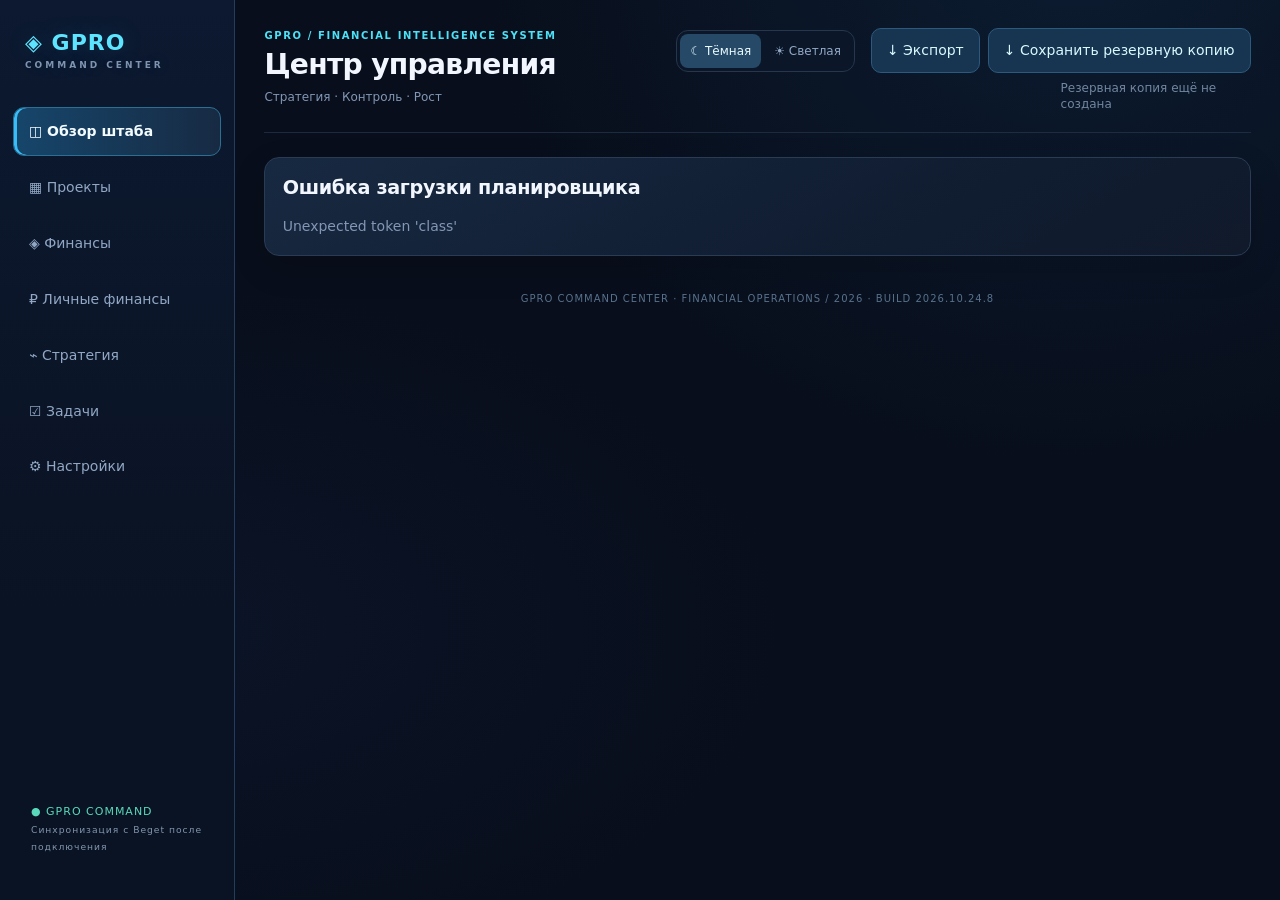
==== command.html @ 6105062f "Release GPRO visual system 2.0 and invalidate cached assets" ====
<!doctype html><html lang="ru"><head><meta charset="utf-8"><meta name="viewport" content="width=device-width,initial-scale=1"><meta name="theme-color" content="#080e1b"><script>try{document.documentElement.dataset.theme=localStorage.getItem("gpro-ui-theme")==="light"?"light":"dark"}catch{document.documentElement.dataset.theme="dark"}</script><title>GPRO · Command Center</title><link rel="stylesheet" href="command.css?v=20261024-8"></head><body><aside><div class="logo">◈ GPRO <small>COMMAND CENTER</small></div><nav><button data-view="overview" class="active">◫ Обзор штаба</button><button data-view="projects">▦ Проекты</button><button data-view="finance">◈ Финансы</button><button data-view="personalFinance">₽ Личные финансы</button><button data-view="strategy">⌁ Стратегия</button><button data-view="tasks">☑ Задачи</button><button data-view="settings">⚙ Настройки</button></nav><div class="sidefoot">● GPRO COMMAND<br><small>Синхронизация с Beget после подключения</small></div></aside><main><header><div><div class="eyebrow">GPRO / FINANCIAL INTELLIGENCE SYSTEM</div><h1 id="title">Центр управления</h1><p id="subtitle">Стратегия · Контроль · Рост</p></div><div class="header-actions"><div class="theme-switch" role="group" aria-label="Тема оформления"><button type="button" data-theme-choice="dark" aria-pressed="true">☾ Тёмная</button><button type="button" data-theme-choice="light" aria-pressed="false">☀ Светлая</button></div><span id="clock"></span><button id="export">↓ Экспорт</button></div></header><section id="app"></section><footer>GPRO COMMAND CENTER · FINANCIAL OPERATIONS / 2026 · BUILD 2026.10.24.8</footer></main><script src="backup.js?v=20261024-8" defer></script><script src="server-sync.js?v=20261024-8" defer></script><script type="module" src="bootstrap.js?v=20261024-8"></script></body></html>
---- command.css ----
:root{color-scheme:dark;--bg:#080e1b;--panel:#111b2d;--line:#26364d;--text:#e5efff;--muted:#8297b5;--cyan:#4ce1f6;--blue:#4e88ff}*{box-sizing:border-box}body{margin:0;background:radial-gradient(ellipse at 85% 5%,#152d4c 0,transparent 40%),var(--bg);font:14px system-ui,Segoe UI,Arial;color:var(--text);display:flex;min-height:100vh}aside{width:235px;position:sticky;top:0;height:100vh;flex-shrink:0;background:#0b1323;border-right:1px solid var(--line);padding:26px 13px;display:flex;flex-direction:column}.logo{font-weight:900;font-size:22px;letter-spacing:1px;color:var(--cyan);padding:5px 12px 36px}.logo small{display:block;font-size:9px;letter-spacing:3px;color:#7e94b0;margin-top:6px}nav{display:grid;gap:7px}nav button{border:1px solid transparent;background:none;text-align:left;color:#91a7c4;padding:14px 15px;border-radius:11px;cursor:pointer;font:inherit}nav button:hover,nav button.active{background:#172940;color:#dcf9ff;border-color:#28506c}.sidefoot{margin-top:auto;padding:18px;color:#59d8ba;font-size:11px;letter-spacing:1px}.sidefoot small{color:#8195af}main{min-width:0;flex:1;padding:34px clamp(18px,3vw,52px)}header{display:flex;justify-content:space-between;align-items:center;gap:20px;margin-bottom:30px}h1{font-size:clamp(28px,3.5vw,42px);letter-spacing:-1px;margin:6px 0}h2{font-size:20px;margin:30px 0 15px}h3{font-size:16px;margin:8px 0 15px}p,.muted{color:var(--muted);line-height:1.65}.eyebrow{font-size:10px;color:var(--cyan);letter-spacing:2.5px}.header-actions{display:flex;align-items:center;gap:12px;color:#8ba3bd}.grid{display:grid;grid-template-columns:repeat(4,minmax(0,1fr));gap:15px}.grid.three{grid-template-columns:repeat(3,minmax(0,1fr))}.two{display:grid;grid-template-columns:repeat(2,minmax(0,1fr));gap:16px}.card{background:linear-gradient(145deg,#152238,#0e1829);border:1px solid var(--line);border-radius:17px;padding:21px;min-width:0;box-shadow:0 15px 45px #0002}.metric strong{font-size:clamp(20px,2.5vw,32px);display:block;margin:15px 0 8px;letter-spacing:-1px}.metric small,.tiny{font-size:11px;color:var(--muted)}.accent{color:var(--cyan)}.warning{color:#ffbb79}.success{color:#65ddba}.pill{font-size:10px;color:#79dced;background:#1b3646;padding:6px 10px;border-radius:20px;display:inline-block}.project{cursor:pointer;transition:.2s}.project:hover{border-color:#4784b5;transform:translateY(-3px)}.project h3{margin-top:18px}.project p{font-size:12px}.bar{height:7px;background:#263950;border-radius:10px;overflow:hidden;margin:9px 0 18px}.bar i{height:100%;display:block;background:linear-gradient(90deg,#3a87ff,#53e3f6)}button{border:1px solid #2b5a7e;border-radius:10px;background:#173451;color:#d8faff;padding:11px 15px;font:inherit;cursor:pointer}button:hover{background:#245075}.primary{background:#2778c4;color:white}.row{display:flex;align-items:center;justify-content:space-between;gap:12px}.row.wrap{flex-wrap:wrap}.stack{display:grid;gap:12px}.field{display:block;color:#93a9c3;font-size:12px}input,textarea,select{display:block;background:#0c1627;color:#e7f4ff;border:1px solid #2b405c;border-radius:9px;padding:12px;width:100%;font:inherit;margin-top:7px}textarea{min-height:110px;resize:vertical}.formgrid{display:grid;grid-template-columns:repeat(2,minmax(0,1fr));gap:12px}.task{display:flex;gap:12px;padding:13px 0;border-bottom:1px solid #24364b;align-items:center}.task input{width:auto;margin:0;accent-color:#40cde7}.table{overflow:auto}table{border-collapse:collapse;width:100%;min-width:520px}td,th{text-align:left;padding:13px;border-bottom:1px solid #24364b;font-size:12px}th{color:#8198b6}.tabs{display:flex;gap:8px;flex-wrap:wrap;margin-bottom:17px}.tabs button.active{background:#205179;color:#fff}.road{display:flex;gap:16px;padding:15px 0;border-bottom:1px solid #24364b}.road b{color:var(--cyan);font-size:22px}.empty{padding:20px;color:#8fa3bf;border:1px dashed #38506b;border-radius:12px}footer{text-align:center;color:#58718c;font-size:10px;letter-spacing:1px;padding:55px 0 15px}@media(max-width:1000px){.grid,.grid.three{grid-template-columns:repeat(2,minmax(0,1fr))}.two{grid-template-columns:1fr}}@media(max-width:680px){body{display:block}aside{width:100%;height:auto;position:static;padding:12px}.logo{padding:6px 8px 12px;font-size:18px}nav{display:flex;overflow:auto}nav button{white-space:nowrap;padding:10px}.sidefoot{display:none}main{padding:20px 13px}header{align-items:start}.header-actions{flex-direction:column}#clock{font-size:11px}.formgrid{grid-template-columns:1fr}.card{padding:16px}}
/* Optional light palette: dark styles above are preserved unchanged. */
html[data-theme="light"]{color-scheme:light;--bg:#f1f5fc;--panel:#ffffff;--line:#d6e1ef;--text:#1a2c48;--muted:#647992;--cyan:#126fc4;--blue:#316fdb}
html[data-theme="light"] body{background:radial-gradient(ellipse at 85% 5%,#dceafd 0,transparent 45%),var(--bg);color:var(--text)}
html[data-theme="light"] aside{background:#fff;border-color:var(--line)}
html[data-theme="light"] .logo{color:#216ed2}
html[data-theme="light"] .logo small,html[data-theme="light"] .sidefoot small{color:#6e819c}
html[data-theme="light"] nav button{color:#506887}
html[data-theme="light"] nav button:hover,html[data-theme="light"] nav button.active{background:#e7f1ff;color:#1258ad;border-color:#bcd7f5}
html[data-theme="light"] .sidefoot{color:#198b76}
html[data-theme="light"] .card{background:linear-gradient(145deg,#fff,#f8fbff);border-color:#d9e4f2;box-shadow:0 12px 36px #345c8a12}
html[data-theme="light"] .accent,html[data-theme="light"] .road b{color:#146ac7}
html[data-theme="light"] .warning{color:#bd5e12}
html[data-theme="light"] .success{color:#16846c}
html[data-theme="light"] .pill{background:#e3f1ff;color:#155eaa}
html[data-theme="light"] .project:hover{border-color:#5e9bdb}
html[data-theme="light"] .bar{background:#e4ecf6}
html[data-theme="light"] button{background:#eaf3ff;color:#165a9e;border-color:#bfd7f1}
html[data-theme="light"] button:hover{background:#d9eaff}
html[data-theme="light"] button.primary{background:#2778c4;color:#fff}
html[data-theme="light"] .tabs button.active{background:#286db9;color:#fff}
html[data-theme="light"] input,html[data-theme="light"] textarea,html[data-theme="light"] select{background:#fff;color:#1d3555;border-color:#cbd9ea}
html[data-theme="light"] .field,html[data-theme="light"] .header-actions{color:#5e7694}
html[data-theme="light"] .task,html[data-theme="light"] td,html[data-theme="light"] th,html[data-theme="light"] .road{border-color:#e1e9f4}
html[data-theme="light"] th{color:#627d9d}
html[data-theme="light"] .empty{border-color:#bcd2e8;color:#627a95}
html[data-theme="light"] footer{color:#8499b1}
.theme-switch{display:flex;gap:3px;padding:3px;border:1px solid var(--line);border-radius:12px;background:#0b1728;white-space:nowrap}
.theme-switch button{font-size:12px;padding:8px 10px;background:transparent;border:0;color:#91a8c6;border-radius:8px}
.theme-switch button[aria-pressed="true"]{background:#254967;color:#eafaff}
html[data-theme="light"] .theme-switch{background:#e5eef9;border-color:#cbdced}
html[data-theme="light"] .theme-switch button{background:transparent;color:#5c7391;border:0}
html[data-theme="light"] .theme-switch button[aria-pressed="true"]{background:#fff;color:#145ba8;box-shadow:0 2px 7px #2b578c18}
@media(max-width:680px){.theme-switch button{padding:7px 8px;font-size:11px}.header-actions{gap:7px}}

/* Portfolio extensions */
.goal{padding:17px;border:1px solid var(--line);border-radius:12px;margin-top:14px}
.goal form{margin-top:12px}
.task{justify-content:space-between}
.task label{display:flex;align-items:center;gap:9px;flex:1;min-width:0}
.task label input{width:auto;margin:0;flex:none}
.task .tiny{flex:none}
.card a{color:var(--cyan);overflow-wrap:anywhere}
#app .tabs{margin:18px 0}
#app .tabs button.active{border-color:var(--cyan)}
#app textarea{min-height:160px;margin-bottom:14px}
@media(max-width:680px){.task{flex-wrap:wrap}.task .tiny{margin-left:25px}.goal{padding:12px}}


/* GPRO 2026: refined light theme and responsive workstation */
html[data-theme="light"] {
  --bg:#e8eef5;--panel:#f6f9fd;--line:#c9d8e8;--text:#172d46;
  --muted:#526c87;--cyan:#087eae;--blue:#245fba;
}
html[data-theme="light"] body {
  background:radial-gradient(ellipse at 85% 0%,#c2e0ed 0,transparent 42%),
             radial-gradient(ellipse at 10% 80%,#d7e4f3 0,transparent 50%),#e8eef5;
}
html[data-theme="light"] aside {
  background:linear-gradient(180deg,#dceaf2,#edf2f8 62%,#e4edf5);
  border-right:1px solid #bfd2e2;
}
html[data-theme="light"] .logo {color:#116c9c}
html[data-theme="light"] nav button {color:#395876}
html[data-theme="light"] nav button:hover,
html[data-theme="light"] nav button.active {
  background:linear-gradient(100deg,#c7e4f2,#dcecf9);
  border-color:#9cc5db;color:#134d78;
}
html[data-theme="light"] .card {
  background:linear-gradient(145deg,#f7fafc,#eaf2f9);
  border:1px solid #c5d8e6;
  box-shadow:0 9px 28px #35577a14, inset 0 1px #fff;
}
html[data-theme="light"] .card:hover {border-color:#a6c9df}
html[data-theme="light"] .eyebrow {color:#147b9f}
html[data-theme="light"] .accent,html[data-theme="light"] .road b {color:#0876a9}
html[data-theme="light"] .pill {background:#d3e9f0;color:#135b7c}
html[data-theme="light"] button {background:#dbeaf4;color:#174f7d;border-color:#b1cbdf}
html[data-theme="light"] button:hover {background:#cce3f3}
html[data-theme="light"] button.primary {background:linear-gradient(110deg,#157aaf,#2b66c2);border-color:#216cb3;color:white}
html[data-theme="light"] input,html[data-theme="light"] textarea,html[data-theme="light"] select {
  background:#f7fafc;border-color:#b8cedf;color:#193953;
}
html[data-theme="light"] .theme-switch {background:#d5e4ef;border-color:#b9cfdf}
html[data-theme="light"] .theme-switch button[aria-pressed="true"] {
  background:#f5fafc;color:#125b83;box-shadow:0 2px 8px #315d7e24;
}
.sync-status {font-size:12px;line-height:1.4;max-width:260px;overflow-wrap:anywhere}
.sync-status[data-status="error"] {color:#ffb28e}
.sync-status[data-status="ok"] {color:#65ddba}
.sync-status[data-status="pending"] {color:#b9d8fa}
html[data-theme="light"] .sync-status[data-status="error"] {color:#a84625}
html[data-theme="light"] .sync-status[data-status="ok"] {color:#13745d}
html[data-theme="light"] .sync-status[data-status="pending"] {color:#286b9b}
button:focus-visible,input:focus-visible,textarea:focus-visible,select:focus-visible {
  outline:2px solid var(--cyan);outline-offset:3px;
}
@media(max-width:1100px) {
  header {align-items:flex-start;flex-wrap:wrap}
  .header-actions {flex-wrap:wrap;justify-content:flex-start;min-width:0}
  .header-actions button {min-height:40px}
}
@media(max-width:680px) {
  body {overflow-x:hidden}
  aside {position:sticky;top:0;z-index:20;padding:10px 10px 8px;border-bottom:1px solid var(--line)}
  nav {gap:5px;scrollbar-width:thin;padding-bottom:3px}
  nav button {min-height:40px;font-size:12px;flex-shrink:0}
  main {padding:18px 12px 28px}
  header {display:grid;gap:12px;margin-bottom:20px}
  header h1 {font-size:clamp(25px,7vw,34px)}
  .header-actions {display:flex;flex-direction:row;flex-wrap:wrap;align-items:center;gap:7px;width:100%}
  .header-actions button {padding:9px 10px;font-size:12px}
  .theme-switch {order:0}
  #clock {order:1}
  .sync-status {order:3;flex:1 1 100%;max-width:none;font-size:11px}
  .sync-button {order:2}
  #gproBackupNow {order:4}
  #gproBackupStatus {order:5;max-width:none!important}
  .grid,.grid.three {grid-template-columns:repeat(2,minmax(0,1fr));gap:9px}
  .card {padding:13px;border-radius:13px}
  .grid .card h2 {font-size:clamp(17px,4.5vw,24px);overflow-wrap:anywhere}
  .two {gap:11px}
  .row {flex-wrap:wrap}
  .tabs {overflow-x:auto;flex-wrap:nowrap;scrollbar-width:thin;padding-bottom:5px}
  .tabs button {flex-shrink:0}
  .task {align-items:flex-start;gap:8px}
  .task label {overflow-wrap:anywhere}
  table {min-width:480px}
  .table {max-width:100%;-webkit-overflow-scrolling:touch}
  input,select,textarea {font-size:16px}
}
@media(max-width:380px) {
  .grid,.grid.three {grid-template-columns:1fr}
  .theme-switch button {font-size:11px;padding:7px}
}
@media(prefers-reduced-motion:reduce) {
  *,*::before,*::after {scroll-behavior:auto!important;transition-duration:0.01ms!important}
}

.gpro-conflict-overlay{position:fixed;inset:0;z-index:9999;background:#07101bc9;display:flex;align-items:center;justify-content:center;padding:12px}
.gpro-conflict-dialog{width:min(860px,100%);max-height:92dvh;overflow:auto;background:var(--panel);color:var(--text);border:1px solid var(--line);border-radius:16px;padding:20px}
.gpro-conflict-item{border:1px solid var(--line);border-radius:12px;padding:12px;margin:12px 0}
.gpro-conflict-item strong{overflow-wrap:anywhere}
.gpro-conflict-previews{display:grid;grid-template-columns:repeat(2,minmax(0,1fr));gap:10px}
.gpro-conflict-previews pre{white-space:pre-wrap;overflow-wrap:anywhere;max-height:150px;overflow:auto;font-size:12px;padding:10px;border:1px solid var(--line);border-radius:8px}
.gpro-conflict-actions{display:flex;gap:10px;justify-content:flex-end;flex-wrap:wrap}
.sync-recovery[hidden]{display:none!important}
@media(max-width:680px){.gpro-conflict-previews{grid-template-columns:1fr}.gpro-conflict-dialog{padding:12px;max-height:96dvh}.gpro-conflict-actions button{flex:1 1 100%}}

/* Portfolio and task discovery */
.gpro-filterbar{display:flex;align-items:end;gap:12px;flex-wrap:wrap;margin:18px 0;padding:14px;border:1px solid var(--line);border-radius:14px;background:var(--panel)}
.gpro-filterbar label{display:flex;flex:1 1 170px;min-width:0;flex-direction:column;gap:6px;font-size:13px}
.gpro-filterbar label:first-child{flex:2 1 250px}
.gpro-filterbar input,.gpro-filterbar select{width:100%;min-width:0;box-sizing:border-box}
@media(max-width:650px){.gpro-filterbar{gap:10px;padding:10px}.gpro-filterbar label{flex:1 1 140px}.gpro-filterbar label:first-child{flex:1 1 100%}}

/* Task planner controls */
.gpro-task-item{display:flex;align-items:center;justify-content:space-between;gap:12px;flex-wrap:wrap}
.gpro-task-item>label{flex:1 1 220px;min-width:0}
.gpro-task-meta{display:flex;align-items:center;justify-content:flex-end;flex-wrap:wrap;gap:8px}
.gpro-task-meta select,.gpro-task-meta input[type=date]{width:auto;max-width:155px;min-width:110px;padding:7px;font-size:12px}
.gpro-overdue{color:#e35d5d;font-weight:700;font-size:12px}
@media(max-width:650px){.gpro-task-meta{width:100%;justify-content:flex-start}.gpro-task-meta select,.gpro-task-meta input[type=date]{flex:1 1 125px}}

/* Quick task entry */
.gpro-quicktask{display:grid;grid-template-columns:minmax(0,1.3fr) minmax(0,1fr) minmax(0,1fr);gap:10px}
.gpro-quicktask label{display:flex;flex-direction:column;gap:5px;font-size:12px;min-width:0}
.gpro-quicktask input,.gpro-quicktask select{width:100%;min-width:0;box-sizing:border-box}
@media(max-width:700px){.gpro-quicktask{grid-template-columns:1fr 1fr}.gpro-quicktask label:first-child{grid-column:1/-1}}

/* Planner layout refinements */
.gpro-task-create{margin:14px 0 18px}
.gpro-task-create>.card{max-width:none}
.gpro-task-create .stack{display:grid;gap:12px}
.gpro-task-create h3{margin:0 0 14px}
.gpro-task-create .stack>button{justify-self:start;min-width:180px}
.gpro-task-item{display:grid;grid-template-columns:minmax(0,1fr) auto;gap:12px;min-height:52px}
.gpro-task-title{display:flex;align-items:center;gap:9px;min-width:0;text-align:left;line-height:1.45;overflow-wrap:anywhere}
.gpro-task-title input{flex:none}
.gpro-task-meta{display:flex;gap:8px;align-items:center;justify-content:flex-end;min-width:0}
.gpro-task-meta>.tiny{max-width:145px;overflow:hidden;text-overflow:ellipsis;white-space:nowrap}
.gpro-delete-task{flex:none;display:inline-flex;align-items:center;justify-content:center;min-width:34px;min-height:34px;padding:5px 9px;border:1px solid var(--line);border-radius:9px;background:transparent;color:var(--text);opacity:.7;cursor:pointer}
.gpro-delete-task:hover,.gpro-delete-task:focus-visible{opacity:1;color:#f78d8d;border-color:#f78d8d}
@media(max-width:850px){.gpro-task-item{grid-template-columns:1fr}.gpro-task-meta{justify-content:flex-start;padding-left:24px;flex-wrap:wrap}.gpro-task-meta>.tiny{max-width:100%}}
@media(max-width:550px){.gpro-task-create .stack>button{width:100%}.gpro-task-meta{padding-left:0}.gpro-task-meta select,.gpro-task-meta input[type=date]{flex:1 1 110px;min-width:0;max-width:none}.gpro-delete-task{margin-left:auto}}

/* GPRO visual system v2: clearer hierarchy and responsive density */
:root{--gpro-radius:15px;--gpro-space:16px}
main{min-width:0;width:100%;max-width:none}
header{gap:18px;min-width:0}
header>div:first-child{min-width:0;flex:1 1 240px}
header h1{font-size:clamp(25px,2.5vw,38px);line-height:1.16;letter-spacing:-.035em;overflow-wrap:normal}
.header-actions{gap:8px;max-width:100%}
.header-actions button{white-space:normal}
#app{min-width:0}
#app>.grid,#app>.two{margin-bottom:18px}
.card{min-width:0;border-radius:var(--gpro-radius)}
.card h3{line-height:1.35;overflow-wrap:anywhere}
.grid,.grid.three,.two{min-width:0}
.grid>* ,.two>*{min-width:0}
.project{display:flex;flex-direction:column;gap:10px}
.project h3{margin:4px 0 0}
.project>p{margin:0}
.project>.row:last-child{margin-top:auto!important;padding-top:10px}
.gpro-filterbar{margin:14px 0;gap:10px}
.gpro-task-create{margin:12px 0 16px}
.gpro-task-item{padding:10px 0}
.gpro-task-item+.gpro-task-item{border-top:1px solid var(--line)}
.gpro-task-item>label{font-size:14px}
button,select,input[type="checkbox"]{cursor:pointer}
input:disabled,select:disabled,button:disabled{cursor:not-allowed}
@media(min-width:1101px){header{display:flex;align-items:flex-start;justify-content:space-between}header>div:first-child{flex:0 1 320px}.header-actions{flex:1 1 auto;justify-content:flex-end}}
@media(min-width:681px) and (max-width:1250px){header{flex-wrap:wrap}.header-actions{justify-content:flex-start}}
@media(max-width:680px){header>div:first-child{width:100%}.header-actions{gap:6px}.header-actions button{min-height:38px}.grid.three{grid-template-columns:repeat(2,minmax(0,1fr))}.gpro-task-item{gap:7px}}
@media(max-width:430px){.grid.three{grid-template-columns:1fr}.gpro-filterbar label{flex:1 1 100%}}

/* Stage 1 · coherent visual design. Presentation only; no storage or API changes. */
:root{--gpro-focus:#64c9ff;--gpro-shadow:0 12px 30px rgba(0,0,0,.11)}
html{scroll-behavior:smooth}
body{font-size:14px;line-height:1.5}
main{padding:28px clamp(16px,2.3vw,38px) 24px}
header{margin-bottom:24px}
header h1{max-width:100%;font-size:clamp(26px,2.2vw,36px);letter-spacing:-.025em}
header #subtitle{margin:5px 0 0;font-size:12px}
.eyebrow{font-weight:700;letter-spacing:1.6px}
.card{box-shadow:var(--gpro-shadow);padding:clamp(15px,1.35vw,21px)}
#app h2{margin:23px 0 13px;font-size:clamp(17px,1.5vw,21px);line-height:1.3}
#app h3{margin:7px 0 12px}
#app .card>h2:first-child,#app .card>h3:first-child{margin-top:0}
#app .grid{gap:13px}
#app .two{gap:13px}
nav button{transition:background .15s ease,border-color .15s ease,color .15s ease}
nav button.active{font-weight:650}
button{transition:background .15s ease,border-color .15s ease}
button:focus-visible,input:focus-visible,select:focus-visible,textarea:focus-visible,nav button:focus-visible{outline:2px solid var(--gpro-focus);outline-offset:2px}
input,select,textarea{max-width:100%}
input[type="date"]{min-width:0}
.gpro-task-title{font-weight:500}
.gpro-task-item{min-height:48px}
.gpro-task-item .gpro-task-meta{gap:7px}
.gpro-task-item .gpro-task-meta select,.gpro-task-item .gpro-task-meta input[type="date"]{margin-top:0}
.gpro-task-item .gpro-task-meta>.tiny{max-width:170px}
.gpro-delete-task{transition:opacity .15s ease,border-color .15s ease}
footer{padding:35px 0 12px}
html[data-theme="light"] .card{box-shadow:0 8px 25px rgba(27,54,93,.055)}
html[data-theme="light"] .gpro-filterbar{background:#f8fbff}
@media(min-width:1101px){header>div:first-child{flex:0 1 340px}.header-actions{flex-wrap:wrap;row-gap:7px}#clock{white-space:nowrap}}
@media(max-width:1000px){main{padding:22px 16px}.header-actions{flex-wrap:wrap}.grid{grid-template-columns:repeat(2,minmax(0,1fr))}}
@media(max-width:680px){main{padding:16px 12px 22px}header{flex-direction:column;align-items:stretch;gap:12px;margin-bottom:18px}.header-actions{flex-direction:row;align-items:center;justify-content:flex-start;flex-wrap:wrap}.header-actions>*{flex:0 1 auto}header h1{font-size:28px}nav{gap:5px;scrollbar-width:thin}nav button{padding:10px 12px}.card{padding:15px}.grid{gap:9px}.gpro-task-meta{padding-left:0}.gpro-task-meta>.tiny{width:100%;max-width:none}}
@media(max-width:430px){.grid{grid-template-columns:repeat(2,minmax(0,1fr))}.grid .card{padding:12px}.grid .card h2{font-size:17px}.header-actions button{padding:9px 10px}.gpro-quicktask{grid-template-columns:1fr}.gpro-quicktask label:first-child{grid-column:auto}}
@media(prefers-reduced-motion:reduce){html{scroll-behavior:auto}nav button,button,.gpro-delete-task{transition:none}}

/* Stage 1.2 — navigation, section rhythm, light/dark consistency */
aside{z-index:5}
.logo{line-height:1.1}
nav button{display:flex;align-items:center;min-height:44px;line-height:1.35}
nav button.active{box-shadow:inset 3px 0 0 var(--cyan)}
.sidefoot{line-height:1.6}
header{border-bottom:1px solid color-mix(in srgb,var(--line) 70%,transparent);padding-bottom:20px}
.header-actions{min-width:0}
.header-actions .theme-switch{flex-shrink:0}
#app>.grid:first-child .card{position:relative;overflow:hidden}
#app>.grid:first-child .card::before{content:"";position:absolute;inset:0 auto 0 0;width:3px;background:linear-gradient(180deg,var(--cyan),var(--blue));opacity:.8}
#app>.grid:first-child .card h2{margin:10px 0 0;font-variant-numeric:tabular-nums}
#app .card p:last-child{margin-bottom:0}
#app .card .tiny{line-height:1.55}
#app .project{transition:transform .16s ease,border-color .16s ease,box-shadow .16s ease}
#app .project:hover{box-shadow:0 15px 32px rgba(0,0,0,.16)}
#app .project:focus-within{border-color:var(--cyan)}
#app .tabs{gap:7px}
#app .tabs button{padding:9px 12px}
#app .gpro-filterbar{border-radius:var(--gpro-radius)}
#app .gpro-filterbar label{line-height:1.4}
#app .gpro-task-item:last-child{border-bottom:0}
#app .empty{line-height:1.65}
#app .table{border-radius:12px}
#app table{font-variant-numeric:tabular-nums}
#app th{font-weight:650}
#app tbody tr:hover{background:color-mix(in srgb,var(--cyan) 4%,transparent)}
html[data-theme="light"] header{border-color:#dce6f3}
html[data-theme="light"] #app .project:hover{box-shadow:0 14px 30px rgba(39,77,120,.10)}
html[data-theme="light"] #app tbody tr:hover{background:#f0f7ff}
@media(max-width:1000px){aside{width:205px}.logo{padding-left:8px;padding-right:8px}nav button{padding:12px}}
@media(max-width:680px){
  aside{position:sticky;top:0;width:100%;z-index:50;padding:9px 12px 7px;box-shadow:0 5px 20px rgba(0,0,0,.13)}
  .logo{font-size:16px;padding:3px 4px 9px;letter-spacing:.6px}
  .logo small{display:inline;margin-left:9px;letter-spacing:1.3px;font-size:8px}
  nav{display:flex;overflow-x:auto;overscroll-behavior-x:contain;scroll-snap-type:x proximity;padding-bottom:3px}
  nav button{flex:0 0 auto;scroll-snap-align:start;min-height:38px;padding:8px 11px;font-size:12px}
  nav button.active{box-shadow:inset 0 -2px 0 var(--cyan)}
  header{padding-bottom:14px}
  #app .project:hover{transform:none}
  #app .tabs button{padding:8px 10px}
}
@media(max-width:430px){.logo small{font-size:7px}#app>.grid:first-child .card h2{font-size:18px}}
@media(prefers-reduced-motion:reduce){#app .project{transition:none}}

/* Stage 1.3: shared form and table design across projects, finance and tasks */
:root{--gpro-control-height:42px}
#app :is(input:not([type="checkbox"]),select,textarea){min-width:0;max-width:100%;border-radius:10px;border:1px solid var(--line);background:var(--panel);color:var(--text);box-shadow:inset 0 1px 2px rgba(0,0,0,.04);transition:border-color .15s ease,box-shadow .15s ease}
#app :is(input:not([type="checkbox"]),select){min-height:var(--gpro-control-height);padding:9px 11px}
#app textarea{padding:11px 12px;line-height:1.55}
#app :is(input:not([type="checkbox"]),select,textarea):focus{border-color:var(--cyan);box-shadow:0 0 0 3px color-mix(in srgb,var(--cyan) 15%,transparent)}
#app :is(input,textarea)::placeholder{color:var(--muted);opacity:.8}
#app .field{display:block;font-weight:550;line-height:1.5}
#app .field :is(input,select,textarea){font-weight:400}
#app .formgrid{gap:14px}
#app .stack{gap:13px}
#app button{min-height:38px;line-height:1.3}
#app .primary{font-weight:650}
#app .row.wrap{row-gap:10px}
#app .table{max-width:100%;border:1px solid var(--line);border-radius:12px;overflow-x:auto}
#app table{width:100%;min-width:520px}
#app th{padding:12px 14px;background:color-mix(in srgb,var(--panel) 78%,var(--bg));white-space:nowrap}
#app td{padding:12px 14px;line-height:1.45}
#app td:first-child,#app th:first-child{padding-left:16px}
#app tr:last-child td{border-bottom:0}
#app .bar{margin:11px 0 15px}
#app .pill{font-weight:650;line-height:1.3}
#app .gpro-filterbar{padding:13px 15px}
#app .gpro-filterbar input,#app .gpro-filterbar select{margin-top:0}
#app .gpro-quicktask input,#app .gpro-quicktask select{margin-top:0}
html[data-theme="light"] #app :is(input:not([type="checkbox"]),select,textarea){background:#fff;border-color:#cbd9ea;color:#1d3555}
html[data-theme="light"] #app :is(input:not([type="checkbox"]),select,textarea):focus{border-color:#2479d1}
html[data-theme="light"] #app th{background:#f5f9fe}
@media(max-width:680px){#app .formgrid{grid-template-columns:1fr}#app .gpro-filterbar{padding:11px}#app .table{margin-inline:0}#app th,#app td{padding:10px 11px}#app button{min-height:42px}}
@media(prefers-reduced-motion:reduce){#app :is(input:not([type="checkbox"]),select,textarea){transition:none}}

/* Stage 1.4 — final visual consistency, contrast and compact layouts */
#app .project{position:relative;min-height:215px}
#app .project>.row:first-child{align-items:flex-start}
#app .project h3{font-size:17px;line-height:1.35;letter-spacing:-.01em}
#app .project .accent{font-variant-numeric:tabular-nums}
#app .project .row:last-child{gap:8px;flex-wrap:wrap}
#app .project .row:last-child button:first-child{flex:1 1 auto}
#app .project .row:last-child button:last-child{flex:0 0 auto}
#app .grid.three>.card:not(.project){display:flex;flex-direction:column;align-items:flex-start;gap:6px}
#app .grid.three>.card:not(.project) h2{margin:4px 0;font-size:clamp(17px,1.6vw,22px)}
#app .grid.three>.card:not(.project) h3{margin:5px 0}
#app .grid.three>.card:not(.project) button{margin-top:auto}
#app .two>.card{min-width:0}
#app .task{min-width:0}
#app .task label{overflow-wrap:anywhere}
#app .task .tiny{line-height:1.5}
#app .road{min-width:0}
#app .road>div{min-width:0}
#app .road p{overflow-wrap:anywhere}
#app .gpro-filterbar{align-items:end}
#app .gpro-filterbar label{color:var(--muted);font-size:12px;font-weight:600}
#app .gpro-filterbar :is(input,select){color:var(--text);font-weight:400}
#app .empty{background:color-mix(in srgb,var(--panel) 65%,transparent)}
#app .pill{white-space:normal;overflow-wrap:anywhere}
#app .card :is(h2,h3,p){overflow-wrap:break-word}
#app :is(button,input,select,textarea){font-size:inherit}
#app button:disabled{opacity:.55}
#app button:focus-visible{outline:2px solid var(--cyan);outline-offset:2px}
html[data-theme="light"] #app .empty{background:#f8fbff}
@media(min-width:1200px){#app .grid.three{gap:15px}}
@media(max-width:1000px){#app .project{min-height:0}}
@media(max-width:680px){#app .grid.three{grid-template-columns:repeat(2,minmax(0,1fr))}#app .grid.three>.card:not(.project){gap:5px}#app .project .row:last-child button{min-height:40px}#app .task{flex-wrap:wrap}}
@media(max-width:500px){#app .grid.three{grid-template-columns:1fr}#app .project .row:last-child button:first-child{flex:1 1 70%}#app .gpro-filterbar label{flex-basis:100%}}

/* Stage 2: project portfolio controls */
.gpro-bulkbar{display:flex;flex-wrap:wrap;align-items:center;gap:8px;padding:11px 13px;margin:12px 0;border:1px solid var(--line);border-radius:12px;background:var(--panel)}
.gpro-bulkbar>span{font-size:12px;font-weight:700;color:var(--muted);margin-right:auto}
.gpro-bulkbar button{min-height:36px;padding:8px 11px;font-size:12px}
.gpro-project-select{display:inline-flex;align-items:center;justify-content:center;cursor:pointer}
.gpro-project-select input{width:17px;height:17px;accent-color:var(--cyan)}
.gpro-project-actions{margin-top:auto;display:flex;flex-wrap:wrap;align-items:center;gap:7px}
.gpro-project-actions button{flex:1 1 auto;font-size:12px;min-height:36px}
.gpro-project-actions button:first-child{flex:2 1 115px}
.gpro-detail-actions{margin-bottom:14px}
.sr-only{position:absolute;width:1px;height:1px;padding:0;margin:-1px;overflow:hidden;clip:rect(0,0,0,0);white-space:nowrap;border:0}
@media(max-width:680px){.gpro-bulkbar{padding:10px;gap:6px}.gpro-bulkbar>span{flex:1 0 100%}.gpro-bulkbar button{flex:1 1 auto}.gpro-project-actions button{min-height:40px}}

/* Stage 3 planner: task edit and seven-day calendar */
.gpro-task-edit{min-width:34px;min-height:34px;border:1px solid var(--line);border-radius:9px;background:transparent;color:var(--text);cursor:pointer}
.gpro-task-edit:hover{border-color:var(--cyan);color:var(--cyan)}
.gpro-task-description{display:block;font-size:11px;color:var(--muted);font-weight:400;margin-top:3px;overflow-wrap:anywhere}
.gpro-task-views{margin:15px 0 4px}
.gpro-week-grid{display:grid;grid-template-columns:repeat(7,minmax(150px,1fr));gap:10px;overflow-x:auto;padding:3px 1px 15px}
.gpro-week-day{padding:12px;min-height:190px;display:flex;flex-direction:column;gap:8px}
.gpro-week-day h3{font-size:13px;margin:0 0 5px}
.gpro-week-entry{font-size:12px;line-height:1.4;border-left:3px solid var(--cyan);padding:7px 8px;background:color-mix(in srgb,var(--cyan) 7%,transparent);border-radius:5px;overflow-wrap:anywhere}
.gpro-week-entry small{display:block;color:var(--muted);margin-top:4px}
.gpro-week-day button{margin-top:auto;min-height:36px;font-size:12px}
@media(max-width:1000px){.gpro-week-grid{grid-template-columns:repeat(7,minmax(180px,1fr))}}
@media(max-width:680px){.gpro-week-grid{grid-template-columns:repeat(7,minmax(190px,1fr))}.gpro-task-meta select{max-width:100%}}


/* Personal finance: compact accounting workspace */
.pf-root{display:flex;flex-direction:column;gap:16px;min-width:0}
.pf-period{gap:10px;align-items:end}
.pf-period label{display:flex;flex-direction:column;gap:5px;font-size:12px;color:var(--muted)}
.pf-period input{min-height:40px;max-width:210px}
.pf-tabs{display:flex;flex-wrap:wrap;gap:6px}
.pf-kpis{grid-template-columns:repeat(4,minmax(0,1fr))}
.pf-stat h2{font-size:clamp(19px,2vw,29px);margin:10px 0;overflow-wrap:anywhere}
.pf-stat small{font-size:12px;color:var(--muted)}
.pf-history{padding:12px 0;border-bottom:1px solid var(--line)}
.pf-history .row{justify-content:space-between;gap:12px;font-size:13px}
.pf-bar{height:7px;margin-top:8px;border-radius:8px;background:color-mix(in srgb,var(--cyan) 10%,transparent);overflow:hidden}
.pf-bar i{display:block;height:100%;background:#36c69a;border-radius:8px}
.pf-bar.expense i{background:#f0747a}
.pf-history small{display:block;color:var(--muted);margin-top:5px}
.pf-table{max-width:100%;overflow-x:auto}
.pf-table table{width:100%;min-width:660px}
.pf-table td small{display:block;color:var(--muted);font-size:11px;max-width:180px;overflow-wrap:anywhere}
.pf-table td button{padding:6px 9px;margin-right:4px}
.pf-negative{color:#f0747a}
.pf-entry{display:flex;flex-direction:column;gap:14px}
.pf-entry label,.pf-simple{display:flex;flex-direction:column;gap:6px}
.pf-entry [hidden]{display:none!important}
.pf-simple{gap:10px}
.pf-simple button{align-self:flex-start}
.pf-root input,.pf-root select{max-width:100%;min-width:0}
.pf-root .card .row{margin:8px 0;justify-content:space-between}
.pf-root .table input[type=number]{width:130px}
@media(max-width:1100px){.pf-kpis{grid-template-columns:repeat(2,minmax(0,1fr))}}
@media(max-width:650px){.pf-kpis{grid-template-columns:repeat(2,minmax(0,1fr))}.pf-period button{flex:1 1 auto}.pf-stat{padding:12px}.pf-stat h2{font-size:20px}.pf-tabs button{flex:1 1 auto}}


/* GPRO Visual System 2.0 — semantic colour, restrained premium dashboard */
:root{--gpro-positive:#34d399;--gpro-negative:#fb7185;--gpro-goal:#fbbf24;--gpro-strategy:#a78bfa;--gpro-info:#38bdf8;--gpro-surface:#111e33;--gpro-softshadow:0 12px 34px #00000024}
body{background:radial-gradient(ellipse at 84% -9%,#153d654d,transparent 40%),radial-gradient(ellipse at 13% 70%,#15244b40,transparent 40%),var(--bg)}
aside{background:linear-gradient(180deg,#0c1930,#0a1323 68%);border-right-color:#243d5a}
.logo{color:#5de5ff;text-shadow:0 0 25px #39c8ff33}
nav button{transition:background .18s,border-color .18s,color .18s;position:relative}
nav button.active{background:linear-gradient(90deg,#16466b,#172a43);border-color:#2b7092;color:#f2fbff;box-shadow:inset 3px 0 0 var(--gpro-info)}
nav button:hover{border-color:#47779a}
.card{background:linear-gradient(150deg,#172941 0%,#101c30 68%,#101a2b 100%);border-color:#2a3c55;box-shadow:var(--gpro-softshadow);transition:border-color .18s,box-shadow .18s,transform .18s}
.card:hover{border-color:#3b5876}
h1,h2,h3{color:#f2f7ff}h1{letter-spacing:-1.4px}h2{letter-spacing:-.35px}
button{transition:background .17s,border-color .17s,transform .17s,box-shadow .17s}
button:hover{transform:translateY(-1px)}
button:focus-visible,input:focus-visible,select:focus-visible,textarea:focus-visible{outline:2px solid var(--gpro-info);outline-offset:2px}
button.primary,.primary{background:linear-gradient(110deg,#176fc7,#2d92d7);border-color:#3b9ce0;box-shadow:0 4px 15px #0e76d42a}
button.primary:hover{background:linear-gradient(110deg,#2384df,#38a8ee)}
input,select,textarea{transition:border-color .18s,box-shadow .18s}
input:focus,select:focus,textarea:focus{border-color:#38bdf8;box-shadow:0 0 0 3px #38bdf81a}
.tabs button.active{background:#164e7e;box-shadow:inset 0 -2px 0 #52c7ff}
table tbody tr{transition:background .15s}table tbody tr:hover{background:#52baff0b}
th{background:#13243a66;font-weight:650}
.gpro-kpi{position:relative;overflow:hidden;border-top:2px solid var(--gpro-info);min-height:115px}
.gpro-kpi:before{content:"";position:absolute;inset:0 0 auto auto;width:105px;height:105px;pointer-events:none;background:radial-gradient(circle,var(--kpi-glow,#38bdf819),transparent 70%)}
.gpro-kpi h2{font-size:clamp(20px,2.2vw,31px);margin:13px 0 4px;font-variant-numeric:tabular-nums;color:var(--kpi-color,#62d9ff)}
.gpro-kpi-income{--kpi-color:var(--gpro-positive);--kpi-glow:#34d39930;border-top-color:var(--gpro-positive)}
.gpro-kpi-expense{--kpi-color:var(--gpro-negative);--kpi-glow:#fb718530;border-top-color:var(--gpro-negative)}
.gpro-kpi-goal{--kpi-color:var(--gpro-goal);--kpi-glow:#fbbf2430;border-top-color:var(--gpro-goal)}
.gpro-kpi-neutral{--kpi-color:var(--gpro-info)}
.project.priority-main{border-left:4px solid var(--gpro-info)}
.project.priority-side{border-left:4px solid var(--gpro-strategy)}
.project.priority-queue{border-left:4px solid #50647f}
.project.priority-main .priority-label{color:#77dfff}
.project.priority-side .priority-label{color:#c5afff}
.project.priority-queue .priority-label{color:#91a2b9}
.pill.status-active{background:#143e37;color:#73efc2}
.pill.status-test,.pill.status-research{background:#392c4f;color:#cdb6ff}
.pill.status-idea{background:#253148;color:#b2c5df}
.pill.status-paused{background:#4a3425;color:#ffd18c}
.pill.status-archived{background:#323943;color:#b2b8c4}
.bar{background:#24354c}.bar i{background:linear-gradient(90deg,#278bf2,#47dbd4)}
.pf-stat{position:relative;overflow:hidden;border-top:2px solid #4a86c2}
.pf-stat h2{font-variant-numeric:tabular-nums;font-size:clamp(20px,2vw,29px)}
.pf-kpis>.pf-stat:nth-child(3n+1){border-top-color:var(--gpro-positive)}
.pf-kpis>.pf-stat:nth-child(3n+1) h2{color:var(--gpro-positive)}
.pf-kpis>.pf-stat:nth-child(3n+2){border-top-color:var(--gpro-negative)}
.pf-kpis>.pf-stat:nth-child(3n+2) h2{color:var(--gpro-negative)}
.pf-kpis>.pf-stat:nth-child(3n+3){border-top-color:var(--gpro-info)}
.pf-kpis>.pf-stat:nth-child(3n+3) h2{color:var(--gpro-info)}
.pf-negative{color:var(--gpro-negative)!important}
.success{color:var(--gpro-positive)}.warning{color:var(--gpro-goal)}
/* Bright theme shares exactly the same semantic meanings. */
html[data-theme="light"]{--gpro-surface:#fff;--gpro-softshadow:0 12px 30px #27578a13}
html[data-theme="light"] body{background:radial-gradient(ellipse at 88% 0,#c9e5ff77,transparent 43%),#f1f5fb}
html[data-theme="light"] aside{background:linear-gradient(180deg,#fff,#f8fbff);border-color:#d9e4f1}
html[data-theme="light"] .card{background:linear-gradient(150deg,#fff,#f8fbff);border-color:#d9e5f3;box-shadow:var(--gpro-softshadow)}
html[data-theme="light"] h1,html[data-theme="light"] h2,html[data-theme="light"] h3{color:#172d4a}
html[data-theme="light"] nav button.active{background:#e5f3ff;color:#125b9c;border-color:#b3d8f4;box-shadow:inset 3px 0 0 #168bce}
html[data-theme="light"] .gpro-kpi-income{--kpi-color:#078968}
html[data-theme="light"] .gpro-kpi-expense{--kpi-color:#ce4058}
html[data-theme="light"] .gpro-kpi-goal{--kpi-color:#a9690a}
html[data-theme="light"] .gpro-kpi-neutral{--kpi-color:#176da8}
html[data-theme="light"] .pf-kpis>.pf-stat:nth-child(3n+1) h2{color:#078968}
html[data-theme="light"] .pf-kpis>.pf-stat:nth-child(3n+2) h2{color:#ce4058}
html[data-theme="light"] .pf-kpis>.pf-stat:nth-child(3n+3) h2{color:#176da8}
html[data-theme="light"] .pill.status-active{background:#ddf8eb;color:#087c59}
html[data-theme="light"] .pill.status-test,html[data-theme="light"] .pill.status-research{background:#efe7ff;color:#6e4aaf}
html[data-theme="light"] .pill.status-idea{background:#eaf0f8;color:#526783}
html[data-theme="light"] .pill.status-paused{background:#fff0d9;color:#9e650d}
html[data-theme="light"] .pill.status-archived{background:#eceef1;color:#667182}
html[data-theme="light"] th{background:#eef4fc}
html[data-theme="light"] table tbody tr:hover{background:#e9f5ff}
@media(prefers-reduced-motion:reduce){.card,button,nav button,input,select,textarea,table tbody tr{transition:none!important}button:hover,.project:hover{transform:none!important}}
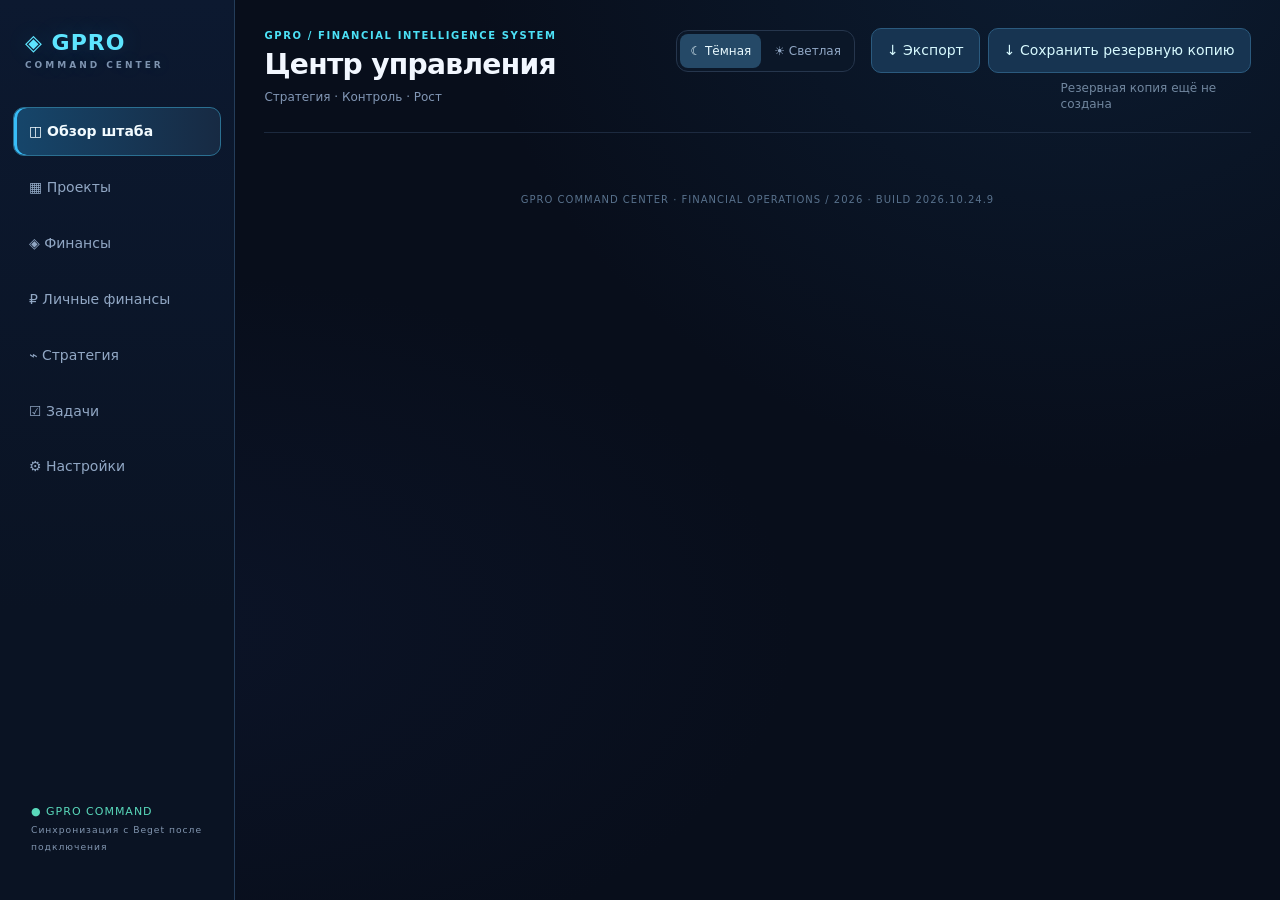
==== commit 426088d0: "Release GPRO dashboard analytics build 2.1" ====
--- a/command.html
+++ b/command.html
@@ -1 +1 @@
-<!doctype html><html lang="ru"><head><meta charset="utf-8"><meta name="viewport" content="width=device-width,initial-scale=1"><meta name="theme-color" content="#080e1b"><script>try{document.documentElement.dataset.theme=localStorage.getItem("gpro-ui-theme")==="light"?"light":"dark"}catch{document.documentElement.dataset.theme="dark"}</script><title>GPRO · Command Center</title><link rel="stylesheet" href="command.css?v=20261024-8"></head><body><aside><div class="logo">◈ GPRO <small>COMMAND CENTER</small></div><nav><button data-view="overview" class="active">◫ Обзор штаба</button><button data-view="projects">▦ Проекты</button><button data-view="finance">◈ Финансы</button><button data-view="personalFinance">₽ Личные финансы</button><button data-view="strategy">⌁ Стратегия</button><button data-view="tasks">☑ Задачи</button><button data-view="settings">⚙ Настройки</button></nav><div class="sidefoot">● GPRO COMMAND<br><small>Синхронизация с Beget после подключения</small></div></aside><main><header><div><div class="eyebrow">GPRO / FINANCIAL INTELLIGENCE SYSTEM</div><h1 id="title">Центр управления</h1><p id="subtitle">Стратегия · Контроль · Рост</p></div><div class="header-actions"><div class="theme-switch" role="group" aria-label="Тема оформления"><button type="button" data-theme-choice="dark" aria-pressed="true">☾ Тёмная</button><button type="button" data-theme-choice="light" aria-pressed="false">☀ Светлая</button></div><span id="clock"></span><button id="export">↓ Экспорт</button></div></header><section id="app"></section><footer>GPRO COMMAND CENTER · FINANCIAL OPERATIONS / 2026 · BUILD 2026.10.24.8</footer></main><script src="backup.js?v=20261024-8" defer></script><script src="server-sync.js?v=20261024-8" defer></script><script type="module" src="bootstrap.js?v=20261024-8"></script></body></html>+<!doctype html><html lang="ru"><head><meta charset="utf-8"><meta name="viewport" content="width=device-width,initial-scale=1"><meta name="theme-color" content="#080e1b"><script>try{document.documentElement.dataset.theme=localStorage.getItem("gpro-ui-theme")==="light"?"light":"dark"}catch{document.documentElement.dataset.theme="dark"}</script><title>GPRO · Command Center</title><link rel="stylesheet" href="command.css?v=20261024-9"></head><body><aside><div class="logo">◈ GPRO <small>COMMAND CENTER</small></div><nav><button data-view="overview" class="active">◫ Обзор штаба</button><button data-view="projects">▦ Проекты</button><button data-view="finance">◈ Финансы</button><button data-view="personalFinance">₽ Личные финансы</button><button data-view="strategy">⌁ Стратегия</button><button data-view="tasks">☑ Задачи</button><button data-view="settings">⚙ Настройки</button></nav><div class="sidefoot">● GPRO COMMAND<br><small>Синхронизация с Beget после подключения</small></div></aside><main><header><div><div class="eyebrow">GPRO / FINANCIAL INTELLIGENCE SYSTEM</div><h1 id="title">Центр управления</h1><p id="subtitle">Стратегия · Контроль · Рост</p></div><div class="header-actions"><div class="theme-switch" role="group" aria-label="Тема оформления"><button type="button" data-theme-choice="dark" aria-pressed="true">☾ Тёмная</button><button type="button" data-theme-choice="light" aria-pressed="false">☀ Светлая</button></div><span id="clock"></span><button id="export">↓ Экспорт</button></div></header><section id="app"></section><footer>GPRO COMMAND CENTER · FINANCIAL OPERATIONS / 2026 · BUILD 2026.10.24.9</footer></main><script src="backup.js?v=20261024-9" defer></script><script src="server-sync.js?v=20261024-9" defer></script><script type="module" src="bootstrap.js?v=20261024-9"></script></body></html>
--- a/command.css
+++ b/command.css
@@ -493,3 +493,38 @@
 html[data-theme="light"] th{background:#eef4fc}
 html[data-theme="light"] table tbody tr:hover{background:#e9f5ff}
 @media(prefers-reduced-motion:reduce){.card,button,nav button,input,select,textarea,table tbody tr{transition:none!important}button:hover,.project:hover{transform:none!important}}
+
+
+/* GPRO Analytics Dashboard 2.1 */
+.gpro-analytics{display:grid;gap:17px;margin:0 0 28px}
+.gpro-dashboard-heading{display:flex;justify-content:space-between;align-items:center;gap:16px;flex-wrap:wrap}
+.gpro-dashboard-heading h2{font-size:24px;margin:5px 0 4px}
+.gpro-dashboard-heading p{margin:0}
+.gpro-analytics-kpis .card{min-height:126px}
+.gpro-analytics-panels{display:grid;grid-template-columns:minmax(0,1.55fr) minmax(280px,1fr);gap:17px}
+.gpro-analytics-panels .card{min-width:0}
+.gpro-chart-panel h3,.gpro-breakdown h3{margin:0 0 5px}
+.gpro-legend{display:flex;gap:14px;flex-wrap:wrap;color:var(--muted);font-size:11px}
+.gpro-legend span{display:flex;align-items:center;gap:6px}
+.gpro-legend i{width:9px;height:9px;border-radius:3px;display:inline-block}
+.gpro-legend .income,.gpro-chart-bar.income{background:linear-gradient(180deg,#4ae8bc,#138d82)}
+.gpro-legend .expense,.gpro-chart-bar.expense{background:linear-gradient(180deg,#ff8b9d,#cb4c76)}
+.gpro-chart{display:grid;grid-template-columns:repeat(6,minmax(0,1fr));gap:14px;height:230px;margin:25px 0 8px;padding:0 4px 0;background:repeating-linear-gradient(to top,transparent 0,transparent calc(25% - 1px),#7c97b31a 25%);border-bottom:1px solid #59728c48}
+.gpro-chart-col{display:flex;flex-direction:column;justify-content:flex-end;align-items:center;min-width:0;height:100%;gap:7px}
+.gpro-chart-col>span{font-size:11px;color:var(--muted);white-space:nowrap}
+.gpro-chart-bars{display:flex;align-items:flex-end;justify-content:center;gap:5px;width:100%;height:calc(100% - 25px)}
+.gpro-chart-bar{display:block;width:clamp(7px,24%,26px);min-height:0;border-radius:6px 6px 2px 2px;transition:height .25s ease}
+.gpro-breakdown-row{margin:18px 0}.gpro-breakdown-row .row{font-size:12px;gap:10px}.gpro-breakdown-row .row span{color:var(--muted);overflow:hidden;text-overflow:ellipsis}.gpro-breakdown-row b{font-variant-numeric:tabular-nums;white-space:nowrap}
+.gpro-mini-track{height:7px;background:#26384d;border-radius:10px;margin-top:9px;overflow:hidden}
+.gpro-mini-track i{display:block;height:100%;border-radius:10px}
+.gpro-project-result{display:flex;align-items:center;gap:10px;border-bottom:1px solid var(--line);padding:13px 0;font-size:12px}
+.gpro-project-result:last-child{border-bottom:0}.gpro-result-name{flex:1;min-width:0;overflow:hidden;text-overflow:ellipsis;white-space:nowrap}.gpro-project-result b{white-space:nowrap;font-variant-numeric:tabular-nums}
+.gpro-project-dot{height:9px;width:9px;flex:0 0 9px;border-radius:50%;background:#8fa2bc}.gpro-project-dot.main{background:var(--gpro-info)}.gpro-project-dot.side{background:var(--gpro-strategy)}
+.gpro-positive{color:var(--gpro-positive)}.gpro-negative{color:var(--gpro-negative)}
+.gpro-insight{background:linear-gradient(145deg,#1a2b4b,#101b30)}.gpro-insight-number{display:flex;justify-content:space-between;align-items:center;gap:12px;padding-top:18px;margin-top:20px;border-top:1px solid var(--line);font-size:12px}.gpro-insight-number span{color:var(--muted)}.gpro-insight-number b{font-size:18px}
+html[data-theme="light"] .gpro-mini-track{background:#e6edf7}
+html[data-theme="light"] .gpro-insight{background:linear-gradient(145deg,#fff,#f4f8ff)}
+html[data-theme="light"] .gpro-chart{background:repeating-linear-gradient(to top,transparent 0,transparent calc(25% - 1px),#a1b9d226 25%);border-bottom-color:#cbd9e9}
+html[data-theme="light"] .gpro-positive{color:#078968}html[data-theme="light"] .gpro-negative{color:#ce4058}
+@media(max-width:1150px){.gpro-analytics-panels{grid-template-columns:1fr}}
+@media(max-width:680px){.gpro-analytics-kpis{grid-template-columns:repeat(2,minmax(0,1fr))}.gpro-analytics-kpis .card{padding:14px;min-height:105px}.gpro-chart{gap:6px;height:195px}.gpro-chart-bars{gap:3px}.gpro-analytics-panels{gap:12px}.gpro-dashboard-heading h2{font-size:21px}}
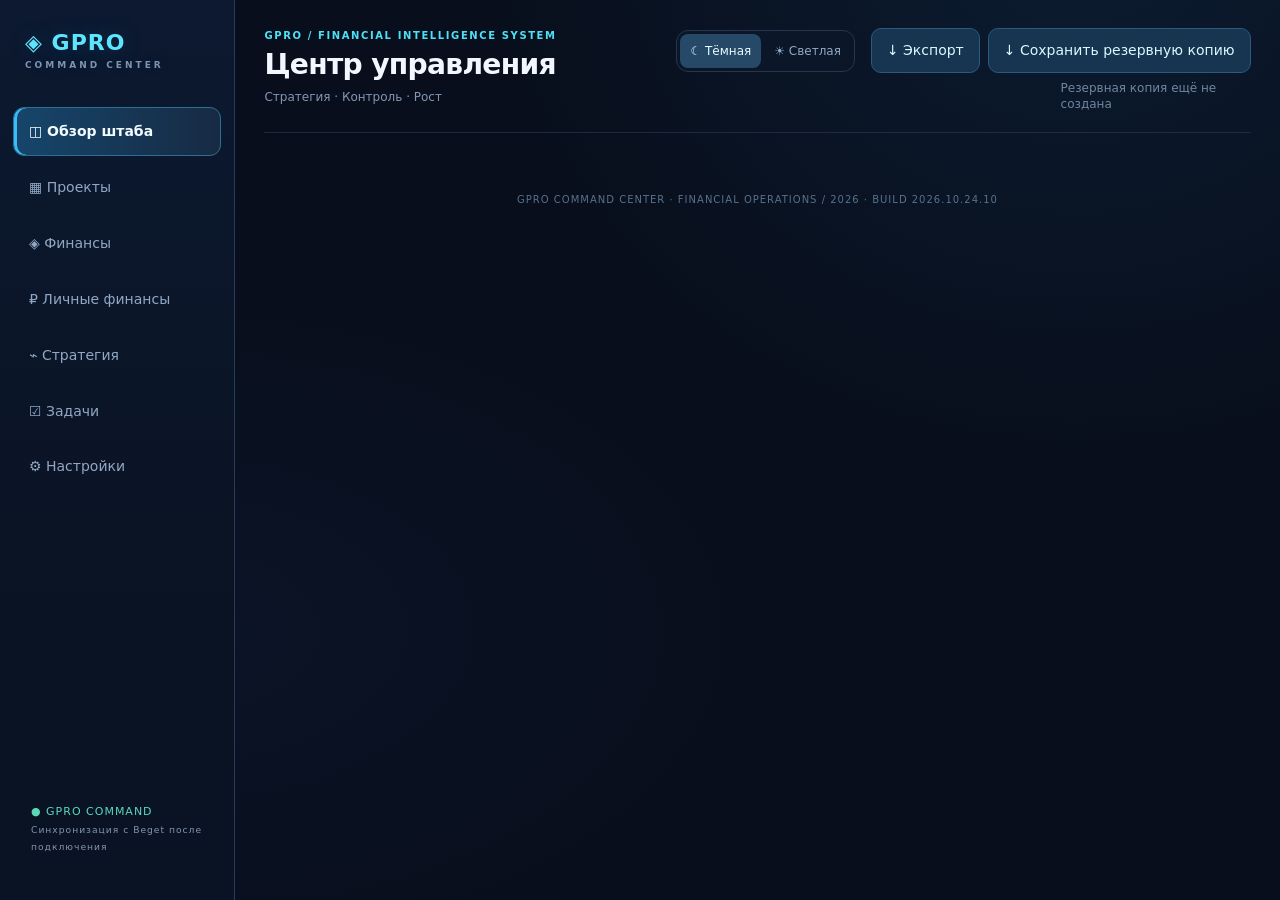
==== commit ed875812: "Release GPRO Analytics 3.0 interactive dashboard" ====
--- a/command.html
+++ b/command.html
@@ -1 +1 @@
-<!doctype html><html lang="ru"><head><meta charset="utf-8"><meta name="viewport" content="width=device-width,initial-scale=1"><meta name="theme-color" content="#080e1b"><script>try{document.documentElement.dataset.theme=localStorage.getItem("gpro-ui-theme")==="light"?"light":"dark"}catch{document.documentElement.dataset.theme="dark"}</script><title>GPRO · Command Center</title><link rel="stylesheet" href="command.css?v=20261024-9"></head><body><aside><div class="logo">◈ GPRO <small>COMMAND CENTER</small></div><nav><button data-view="overview" class="active">◫ Обзор штаба</button><button data-view="projects">▦ Проекты</button><button data-view="finance">◈ Финансы</button><button data-view="personalFinance">₽ Личные финансы</button><button data-view="strategy">⌁ Стратегия</button><button data-view="tasks">☑ Задачи</button><button data-view="settings">⚙ Настройки</button></nav><div class="sidefoot">● GPRO COMMAND<br><small>Синхронизация с Beget после подключения</small></div></aside><main><header><div><div class="eyebrow">GPRO / FINANCIAL INTELLIGENCE SYSTEM</div><h1 id="title">Центр управления</h1><p id="subtitle">Стратегия · Контроль · Рост</p></div><div class="header-actions"><div class="theme-switch" role="group" aria-label="Тема оформления"><button type="button" data-theme-choice="dark" aria-pressed="true">☾ Тёмная</button><button type="button" data-theme-choice="light" aria-pressed="false">☀ Светлая</button></div><span id="clock"></span><button id="export">↓ Экспорт</button></div></header><section id="app"></section><footer>GPRO COMMAND CENTER · FINANCIAL OPERATIONS / 2026 · BUILD 2026.10.24.9</footer></main><script src="backup.js?v=20261024-9" defer></script><script src="server-sync.js?v=20261024-9" defer></script><script type="module" src="bootstrap.js?v=20261024-9"></script></body></html>+<!doctype html><html lang="ru"><head><meta charset="utf-8"><meta name="viewport" content="width=device-width,initial-scale=1"><meta name="theme-color" content="#080e1b"><script>try{document.documentElement.dataset.theme=localStorage.getItem("gpro-ui-theme")==="light"?"light":"dark"}catch{document.documentElement.dataset.theme="dark"}</script><title>GPRO · Command Center</title><link rel="stylesheet" href="command.css?v=20261024-10"></head><body><aside><div class="logo">◈ GPRO <small>COMMAND CENTER</small></div><nav><button data-view="overview" class="active">◫ Обзор штаба</button><button data-view="projects">▦ Проекты</button><button data-view="finance">◈ Финансы</button><button data-view="personalFinance">₽ Личные финансы</button><button data-view="strategy">⌁ Стратегия</button><button data-view="tasks">☑ Задачи</button><button data-view="settings">⚙ Настройки</button></nav><div class="sidefoot">● GPRO COMMAND<br><small>Синхронизация с Beget после подключения</small></div></aside><main><header><div><div class="eyebrow">GPRO / FINANCIAL INTELLIGENCE SYSTEM</div><h1 id="title">Центр управления</h1><p id="subtitle">Стратегия · Контроль · Рост</p></div><div class="header-actions"><div class="theme-switch" role="group" aria-label="Тема оформления"><button type="button" data-theme-choice="dark" aria-pressed="true">☾ Тёмная</button><button type="button" data-theme-choice="light" aria-pressed="false">☀ Светлая</button></div><span id="clock"></span><button id="export">↓ Экспорт</button></div></header><section id="app"></section><footer>GPRO COMMAND CENTER · FINANCIAL OPERATIONS / 2026 · BUILD 2026.10.24.10</footer></main><script src="backup.js?v=20261024-10" defer></script><script src="server-sync.js?v=20261024-10" defer></script><script type="module" src="bootstrap.js?v=20261024-10"></script></body></html>
--- a/command.css
+++ b/command.css
@@ -528,3 +528,32 @@
 html[data-theme="light"] .gpro-positive{color:#078968}html[data-theme="light"] .gpro-negative{color:#ce4058}
 @media(max-width:1150px){.gpro-analytics-panels{grid-template-columns:1fr}}
 @media(max-width:680px){.gpro-analytics-kpis{grid-template-columns:repeat(2,minmax(0,1fr))}.gpro-analytics-kpis .card{padding:14px;min-height:105px}.gpro-chart{gap:6px;height:195px}.gpro-chart-bars{gap:3px}.gpro-analytics-panels{gap:12px}.gpro-dashboard-heading h2{font-size:21px}}
+
+
+/* GPRO Analytics 3.0: interactive periods, daily bars, spending ring, capital */
+.gpro-analytics-controls{display:flex;align-items:center;gap:9px;flex-wrap:wrap;padding:11px 15px;background:var(--card);border:1px solid var(--line);border-radius:13px}
+.gpro-analytics-controls label{display:flex;align-items:center;gap:9px;font-size:12px;color:var(--muted)}
+.gpro-analytics-controls select{min-width:120px}
+.gpro-analytics-controls button{padding:9px 13px}
+.gpro-period-label{font-size:12px;color:var(--text);font-variant-numeric:tabular-nums;margin:0 3px}
+.gpro-daily-chart{display:flex;gap:3px;align-items:stretch;height:215px;overflow-x:auto;margin:24px 0 12px;padding:0 2px 0;border-bottom:1px solid var(--line);background:repeating-linear-gradient(to top,transparent 0,transparent calc(25% - 1px),#8a9eb21c 25%)}
+.gpro-daily-col{flex:1 0 11px;min-width:11px;max-width:60px;display:flex;flex-direction:column;justify-content:flex-end;align-items:center;gap:5px}
+.gpro-daily-pair{width:100%;height:calc(100% - 20px);display:flex;justify-content:center;align-items:flex-end;gap:2px}
+.gpro-daily-pair i{width:37%;max-width:16px;display:block;border-radius:4px 4px 0 0;min-height:0}
+.gpro-daily-pair .income{background:linear-gradient(#51e7bc,#159c89)}.gpro-daily-pair .expense{background:linear-gradient(#ff93a2,#d14f73)}
+.gpro-daily-col small{font-size:9px;color:var(--muted)}
+.gpro-daily-totals{display:flex;gap:18px;flex-wrap:wrap;font-size:12px}.gpro-daily-totals span{display:flex;gap:6px}
+.gpro-donut-layout{display:flex;align-items:center;justify-content:center;gap:22px;flex-wrap:wrap;padding:20px 0 8px}
+.gpro-donut{width:178px;height:178px;border-radius:50%;display:grid;place-items:center;flex:0 0 178px}
+.gpro-donut.empty{background:#344860}
+.gpro-donut>div{width:124px;height:124px;border-radius:50%;background:var(--card);display:flex;flex-direction:column;align-items:center;justify-content:center;gap:5px}
+.gpro-donut b{font-size:18px;font-variant-numeric:tabular-nums}.gpro-donut small{font-size:11px;color:var(--muted)}
+.gpro-donut-legend{flex:1;min-width:170px}.gpro-donut-item{display:flex;align-items:center;gap:9px;font-size:11px;margin:10px 0}
+.gpro-donut-item i{height:10px;width:10px;border-radius:3px;flex-shrink:0}.gpro-donut-item span{flex:1}.gpro-donut-item b{font-variant-numeric:tabular-nums}
+.gpro-capital-grid{display:grid;grid-template-columns:repeat(4,minmax(0,1fr));gap:12px;margin:20px 0}
+.gpro-capital-row{background:#3d6d9914;border:1px solid var(--line);border-radius:10px;padding:14px;display:flex;flex-direction:column;gap:11px}
+.gpro-capital-row span{display:flex;align-items:center;gap:8px;color:var(--muted);font-size:12px}.gpro-capital-row i{width:9px;height:9px;border-radius:50%;display:inline-block}
+.gpro-capital-row b{font-size:20px;font-variant-numeric:tabular-nums}
+html[data-theme="light"] .gpro-donut>div{background:#fff}
+@media(max-width:800px){.gpro-capital-grid{grid-template-columns:repeat(2,minmax(0,1fr))}.gpro-donut{width:150px;height:150px;flex-basis:150px}.gpro-donut>div{width:104px;height:104px}}
+@media(max-width:500px){.gpro-capital-row b{font-size:16px}.gpro-period-label{order:5;width:100%}.gpro-daily-chart{height:175px}}
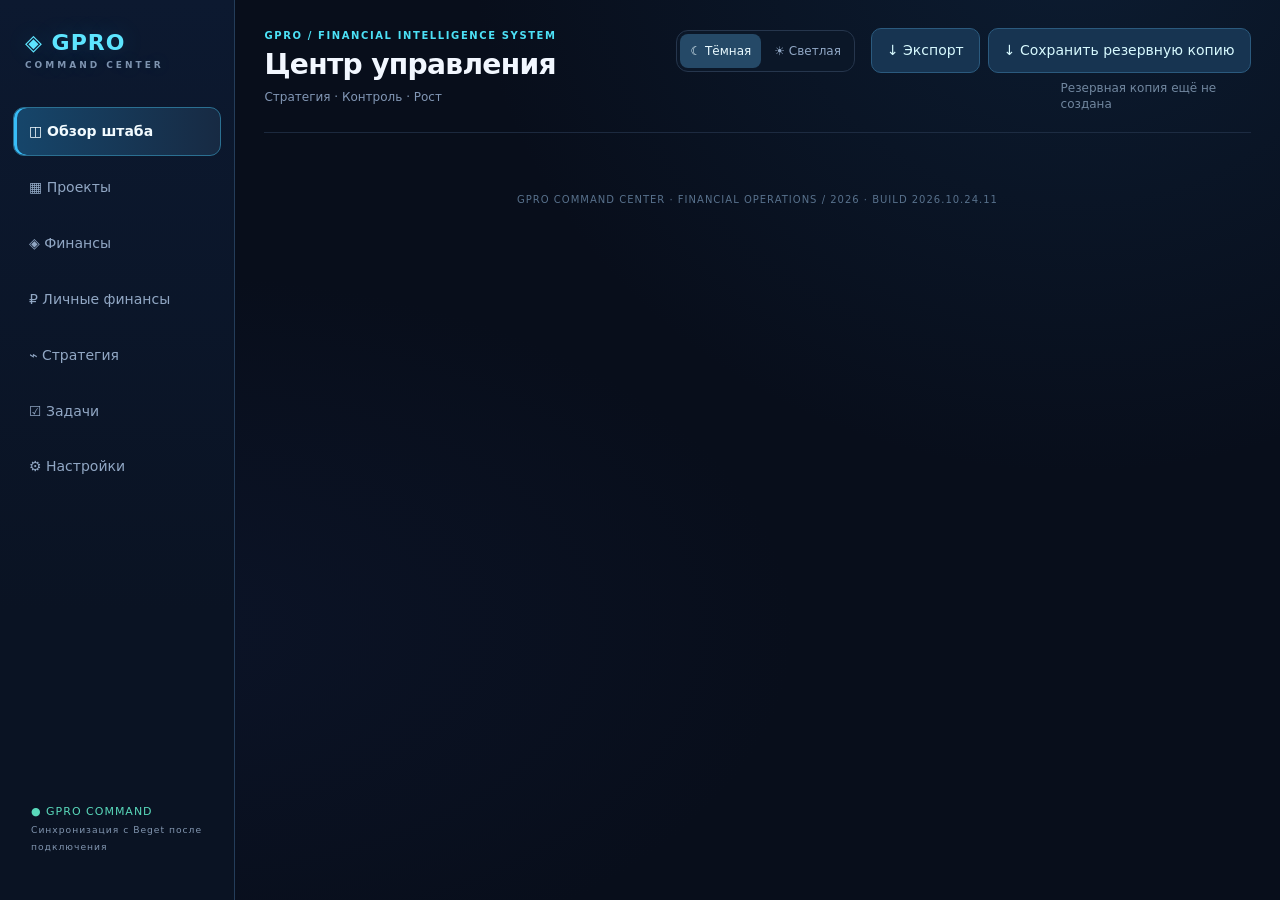
==== commit c83589a1: "Release instant chart tooltips build 3.1" ====
--- a/command.html
+++ b/command.html
@@ -1 +1 @@
-<!doctype html><html lang="ru"><head><meta charset="utf-8"><meta name="viewport" content="width=device-width,initial-scale=1"><meta name="theme-color" content="#080e1b"><script>try{document.documentElement.dataset.theme=localStorage.getItem("gpro-ui-theme")==="light"?"light":"dark"}catch{document.documentElement.dataset.theme="dark"}</script><title>GPRO · Command Center</title><link rel="stylesheet" href="command.css?v=20261024-10"></head><body><aside><div class="logo">◈ GPRO <small>COMMAND CENTER</small></div><nav><button data-view="overview" class="active">◫ Обзор штаба</button><button data-view="projects">▦ Проекты</button><button data-view="finance">◈ Финансы</button><button data-view="personalFinance">₽ Личные финансы</button><button data-view="strategy">⌁ Стратегия</button><button data-view="tasks">☑ Задачи</button><button data-view="settings">⚙ Настройки</button></nav><div class="sidefoot">● GPRO COMMAND<br><small>Синхронизация с Beget после подключения</small></div></aside><main><header><div><div class="eyebrow">GPRO / FINANCIAL INTELLIGENCE SYSTEM</div><h1 id="title">Центр управления</h1><p id="subtitle">Стратегия · Контроль · Рост</p></div><div class="header-actions"><div class="theme-switch" role="group" aria-label="Тема оформления"><button type="button" data-theme-choice="dark" aria-pressed="true">☾ Тёмная</button><button type="button" data-theme-choice="light" aria-pressed="false">☀ Светлая</button></div><span id="clock"></span><button id="export">↓ Экспорт</button></div></header><section id="app"></section><footer>GPRO COMMAND CENTER · FINANCIAL OPERATIONS / 2026 · BUILD 2026.10.24.10</footer></main><script src="backup.js?v=20261024-10" defer></script><script src="server-sync.js?v=20261024-10" defer></script><script type="module" src="bootstrap.js?v=20261024-10"></script></body></html>+<!doctype html><html lang="ru"><head><meta charset="utf-8"><meta name="viewport" content="width=device-width,initial-scale=1"><meta name="theme-color" content="#080e1b"><script>try{document.documentElement.dataset.theme=localStorage.getItem("gpro-ui-theme")==="light"?"light":"dark"}catch{document.documentElement.dataset.theme="dark"}</script><title>GPRO · Command Center</title><link rel="stylesheet" href="command.css?v=20261024-11"></head><body><aside><div class="logo">◈ GPRO <small>COMMAND CENTER</small></div><nav><button data-view="overview" class="active">◫ Обзор штаба</button><button data-view="projects">▦ Проекты</button><button data-view="finance">◈ Финансы</button><button data-view="personalFinance">₽ Личные финансы</button><button data-view="strategy">⌁ Стратегия</button><button data-view="tasks">☑ Задачи</button><button data-view="settings">⚙ Настройки</button></nav><div class="sidefoot">● GPRO COMMAND<br><small>Синхронизация с Beget после подключения</small></div></aside><main><header><div><div class="eyebrow">GPRO / FINANCIAL INTELLIGENCE SYSTEM</div><h1 id="title">Центр управления</h1><p id="subtitle">Стратегия · Контроль · Рост</p></div><div class="header-actions"><div class="theme-switch" role="group" aria-label="Тема оформления"><button type="button" data-theme-choice="dark" aria-pressed="true">☾ Тёмная</button><button type="button" data-theme-choice="light" aria-pressed="false">☀ Светлая</button></div><span id="clock"></span><button id="export">↓ Экспорт</button></div></header><section id="app"></section><footer>GPRO COMMAND CENTER · FINANCIAL OPERATIONS / 2026 · BUILD 2026.10.24.11</footer></main><script src="backup.js?v=20261024-11" defer></script><script src="server-sync.js?v=20261024-11" defer></script><script type="module" src="bootstrap.js?v=20261024-11"></script></body></html>
--- a/command.css
+++ b/command.css
@@ -557,3 +557,25 @@
 html[data-theme="light"] .gpro-donut>div{background:#fff}
 @media(max-width:800px){.gpro-capital-grid{grid-template-columns:repeat(2,minmax(0,1fr))}.gpro-donut{width:150px;height:150px;flex-basis:150px}.gpro-donut>div{width:104px;height:104px}}
 @media(max-width:500px){.gpro-capital-row b{font-size:16px}.gpro-period-label{order:5;width:100%}.gpro-daily-chart{height:175px}}
+
+
+/* Immediate premium chart tooltip — no browser-native title delay */
+.gpro-chart-hover{cursor:crosshair;outline-offset:3px;transition:filter .12s ease}
+.gpro-chart-hover:hover,.gpro-chart-hover:focus-visible{filter:brightness(1.23)}
+.gpro-chart-hover:focus-visible{outline:2px solid #38bdf8;border-radius:5px}
+.gpro-chart-tooltip{position:fixed;z-index:99999;pointer-events:none;width:218px;max-width:calc(100vw - 24px);padding:13px 14px;border-radius:13px;border:1px solid #3c6489;background:linear-gradient(145deg,#182e4a,#0e1b30);box-shadow:0 14px 45px #0008,0 0 0 1px #8fd5ff0b;color:#eaf4ff;font-size:12px;line-height:1.45;backdrop-filter:blur(12px)}
+.gpro-chart-tooltip[hidden]{display:none!important}
+.gpro-tip-date{font-size:12px;font-weight:750;color:#d9eaff;letter-spacing:.2px;margin-bottom:11px;padding-bottom:9px;border-bottom:1px solid #ffffff20}
+.gpro-tip-row{display:flex;align-items:center;gap:8px;margin:7px 0}
+.gpro-tip-row i{height:9px;width:9px;border-radius:3px;flex:0 0 9px}
+.gpro-tip-row i.income{background:#34d399;box-shadow:0 0 9px #34d39945}
+.gpro-tip-row i.expense{background:#fb7185;box-shadow:0 0 9px #fb718545}
+.gpro-tip-row span{color:#b4c7dc;flex:1}
+.gpro-tip-row b{font-variant-numeric:tabular-nums;font-weight:750;white-space:nowrap}
+.gpro-chart-tooltip .gpro-positive{color:#55edbd}.gpro-chart-tooltip .gpro-negative{color:#ff91a1}
+html[data-theme="light"] .gpro-chart-tooltip{background:linear-gradient(145deg,#fff,#eef6ff);border-color:#bed7ed;color:#172d4a;box-shadow:0 12px 34px #25456638}
+html[data-theme="light"] .gpro-tip-date{color:#1c3b5d;border-bottom-color:#d5e2ef}
+html[data-theme="light"] .gpro-tip-row span{color:#526b86}
+html[data-theme="light"] .gpro-chart-tooltip .gpro-positive{color:#078968}
+html[data-theme="light"] .gpro-chart-tooltip .gpro-negative{color:#c83c58}
+@media(prefers-reduced-motion:reduce){.gpro-chart-hover{transition:none}}
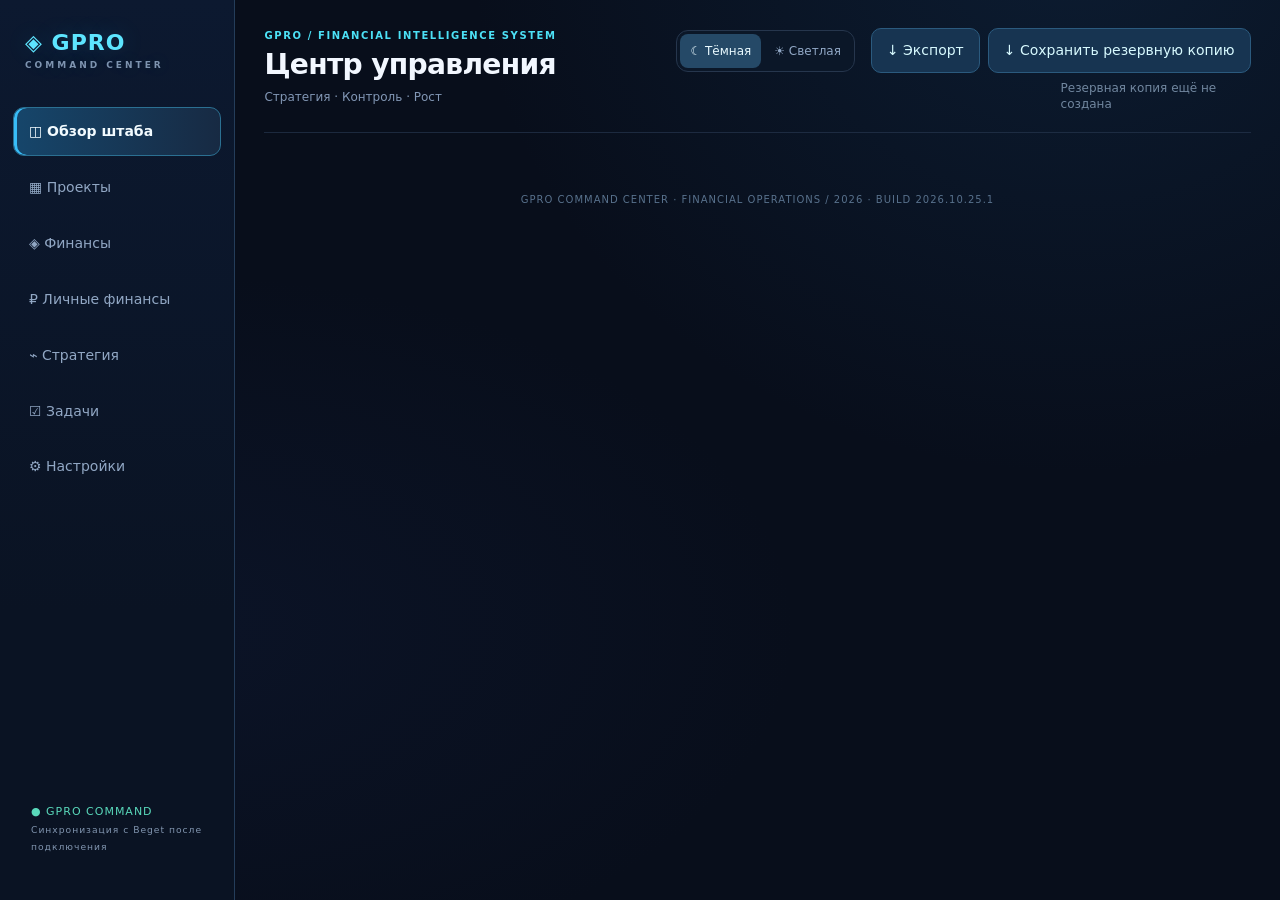
==== commit 00e3d76c: "Release GPRO 3.2 bar-only instant chart tooltip" ====
--- a/command.html
+++ b/command.html
@@ -1 +1 @@
-<!doctype html><html lang="ru"><head><meta charset="utf-8"><meta name="viewport" content="width=device-width,initial-scale=1"><meta name="theme-color" content="#080e1b"><script>try{document.documentElement.dataset.theme=localStorage.getItem("gpro-ui-theme")==="light"?"light":"dark"}catch{document.documentElement.dataset.theme="dark"}</script><title>GPRO · Command Center</title><link rel="stylesheet" href="command.css?v=20261024-11"></head><body><aside><div class="logo">◈ GPRO <small>COMMAND CENTER</small></div><nav><button data-view="overview" class="active">◫ Обзор штаба</button><button data-view="projects">▦ Проекты</button><button data-view="finance">◈ Финансы</button><button data-view="personalFinance">₽ Личные финансы</button><button data-view="strategy">⌁ Стратегия</button><button data-view="tasks">☑ Задачи</button><button data-view="settings">⚙ Настройки</button></nav><div class="sidefoot">● GPRO COMMAND<br><small>Синхронизация с Beget после подключения</small></div></aside><main><header><div><div class="eyebrow">GPRO / FINANCIAL INTELLIGENCE SYSTEM</div><h1 id="title">Центр управления</h1><p id="subtitle">Стратегия · Контроль · Рост</p></div><div class="header-actions"><div class="theme-switch" role="group" aria-label="Тема оформления"><button type="button" data-theme-choice="dark" aria-pressed="true">☾ Тёмная</button><button type="button" data-theme-choice="light" aria-pressed="false">☀ Светлая</button></div><span id="clock"></span><button id="export">↓ Экспорт</button></div></header><section id="app"></section><footer>GPRO COMMAND CENTER · FINANCIAL OPERATIONS / 2026 · BUILD 2026.10.24.11</footer></main><script src="backup.js?v=20261024-11" defer></script><script src="server-sync.js?v=20261024-11" defer></script><script type="module" src="bootstrap.js?v=20261024-11"></script></body></html>+<!doctype html><html lang="ru"><head><meta charset="utf-8"><meta name="viewport" content="width=device-width,initial-scale=1"><meta name="theme-color" content="#080e1b"><script>try{document.documentElement.dataset.theme=localStorage.getItem("gpro-ui-theme")==="light"?"light":"dark"}catch{document.documentElement.dataset.theme="dark"}</script><title>GPRO · Command Center</title><link rel="stylesheet" href="command.css?v=20261025-1"></head><body><aside><div class="logo">◈ GPRO <small>COMMAND CENTER</small></div><nav><button data-view="overview" class="active">◫ Обзор штаба</button><button data-view="projects">▦ Проекты</button><button data-view="finance">◈ Финансы</button><button data-view="personalFinance">₽ Личные финансы</button><button data-view="strategy">⌁ Стратегия</button><button data-view="tasks">☑ Задачи</button><button data-view="settings">⚙ Настройки</button></nav><div class="sidefoot">● GPRO COMMAND<br><small>Синхронизация с Beget после подключения</small></div></aside><main><header><div><div class="eyebrow">GPRO / FINANCIAL INTELLIGENCE SYSTEM</div><h1 id="title">Центр управления</h1><p id="subtitle">Стратегия · Контроль · Рост</p></div><div class="header-actions"><div class="theme-switch" role="group" aria-label="Тема оформления"><button type="button" data-theme-choice="dark" aria-pressed="true">☾ Тёмная</button><button type="button" data-theme-choice="light" aria-pressed="false">☀ Светлая</button></div><span id="clock"></span><button id="export">↓ Экспорт</button></div></header><section id="app"></section><footer>GPRO COMMAND CENTER · FINANCIAL OPERATIONS / 2026 · BUILD 2026.10.25.1</footer></main><script src="backup.js?v=20261025-1" defer></script><script src="server-sync.js?v=20261025-1" defer></script><script type="module" src="bootstrap.js?v=20261025-1"></script></body></html>
--- a/command.css
+++ b/command.css
@@ -579,3 +579,21 @@
 html[data-theme="light"] .gpro-chart-tooltip .gpro-positive{color:#078968}
 html[data-theme="light"] .gpro-chart-tooltip .gpro-negative{color:#c83c58}
 @media(prefers-reduced-motion:reduce){.gpro-chart-hover{transition:none}}
+
+
+/* Tooltip hit areas: only painted chart bars, never the empty plot. */
+.gpro-chart-hover{cursor:default}
+.gpro-chart-hover:hover,.gpro-chart-hover:focus-visible{filter:none;outline:none}
+.gpro-chart-hover .gpro-chart-bar,
+.gpro-chart-hover .gpro-daily-pair i{cursor:crosshair;outline-offset:3px;transition:filter .12s ease}
+.gpro-chart-hover .gpro-chart-bar:hover,
+.gpro-chart-hover .gpro-chart-bar:focus-visible,
+.gpro-chart-hover .gpro-daily-pair i:hover,
+.gpro-chart-hover .gpro-daily-pair i:focus-visible{filter:brightness(1.28)}
+.gpro-chart-hover .gpro-chart-bar:focus-visible,
+.gpro-chart-hover .gpro-daily-pair i:focus-visible{outline:2px solid #38bdf8;border-radius:4px}
+.gpro-chart-hover .gpro-chart-bars,
+.gpro-chart-hover .gpro-daily-pair{pointer-events:none}
+.gpro-chart-hover .gpro-chart-bar,
+.gpro-chart-hover .gpro-daily-pair i{pointer-events:auto}
+@media(prefers-reduced-motion:reduce){.gpro-chart-hover .gpro-chart-bar,.gpro-chart-hover .gpro-daily-pair i{transition:none}}
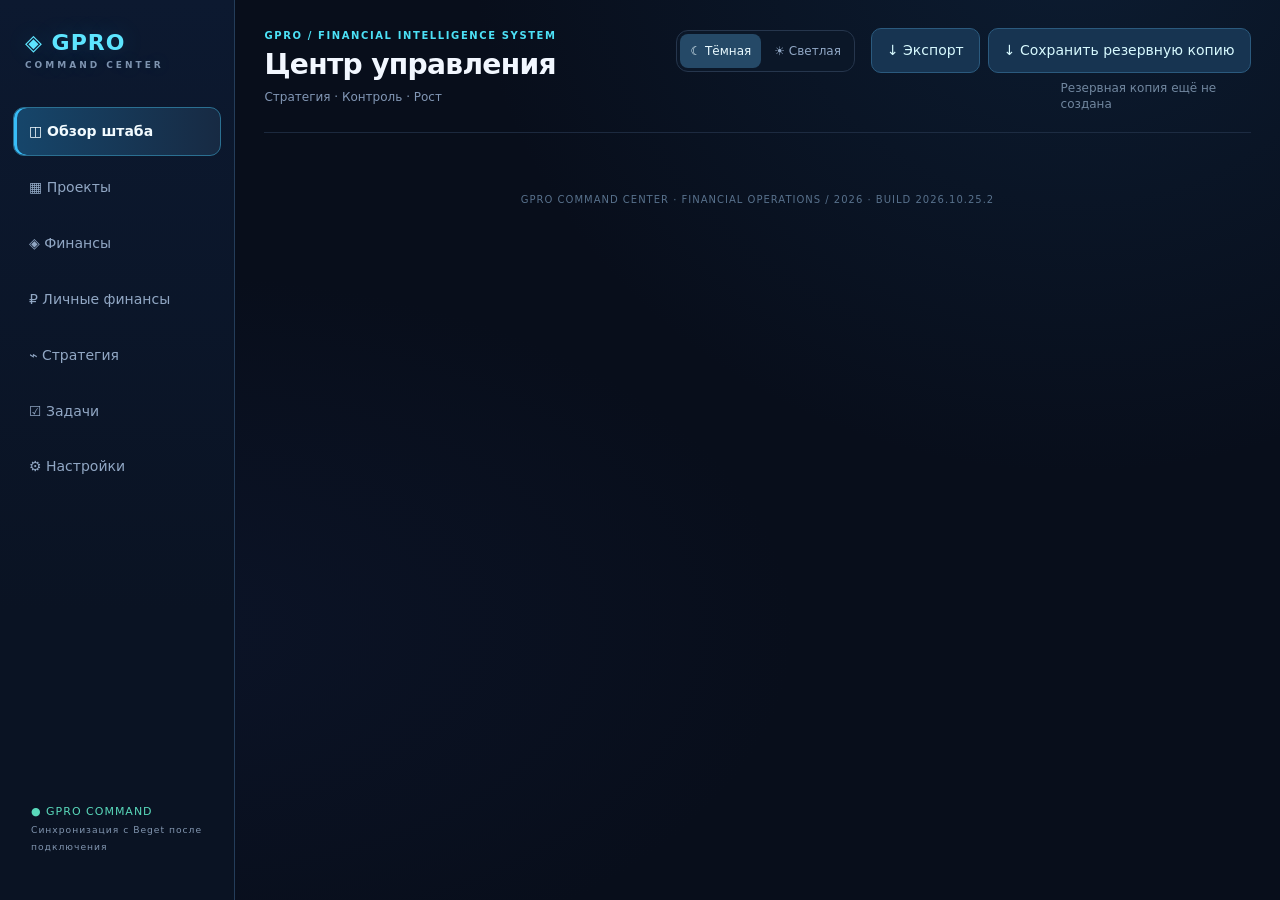
==== commit 250c7921: "Release GPRO Analytics 3.3 transaction drilldown" ====
--- a/command.html
+++ b/command.html
@@ -1 +1 @@
-<!doctype html><html lang="ru"><head><meta charset="utf-8"><meta name="viewport" content="width=device-width,initial-scale=1"><meta name="theme-color" content="#080e1b"><script>try{document.documentElement.dataset.theme=localStorage.getItem("gpro-ui-theme")==="light"?"light":"dark"}catch{document.documentElement.dataset.theme="dark"}</script><title>GPRO · Command Center</title><link rel="stylesheet" href="command.css?v=20261025-1"></head><body><aside><div class="logo">◈ GPRO <small>COMMAND CENTER</small></div><nav><button data-view="overview" class="active">◫ Обзор штаба</button><button data-view="projects">▦ Проекты</button><button data-view="finance">◈ Финансы</button><button data-view="personalFinance">₽ Личные финансы</button><button data-view="strategy">⌁ Стратегия</button><button data-view="tasks">☑ Задачи</button><button data-view="settings">⚙ Настройки</button></nav><div class="sidefoot">● GPRO COMMAND<br><small>Синхронизация с Beget после подключения</small></div></aside><main><header><div><div class="eyebrow">GPRO / FINANCIAL INTELLIGENCE SYSTEM</div><h1 id="title">Центр управления</h1><p id="subtitle">Стратегия · Контроль · Рост</p></div><div class="header-actions"><div class="theme-switch" role="group" aria-label="Тема оформления"><button type="button" data-theme-choice="dark" aria-pressed="true">☾ Тёмная</button><button type="button" data-theme-choice="light" aria-pressed="false">☀ Светлая</button></div><span id="clock"></span><button id="export">↓ Экспорт</button></div></header><section id="app"></section><footer>GPRO COMMAND CENTER · FINANCIAL OPERATIONS / 2026 · BUILD 2026.10.25.1</footer></main><script src="backup.js?v=20261025-1" defer></script><script src="server-sync.js?v=20261025-1" defer></script><script type="module" src="bootstrap.js?v=20261025-1"></script></body></html>+<!doctype html><html lang="ru"><head><meta charset="utf-8"><meta name="viewport" content="width=device-width,initial-scale=1"><meta name="theme-color" content="#080e1b"><script>try{document.documentElement.dataset.theme=localStorage.getItem("gpro-ui-theme")==="light"?"light":"dark"}catch{document.documentElement.dataset.theme="dark"}</script><title>GPRO · Command Center</title><link rel="stylesheet" href="command.css?v=20261025-2"></head><body><aside><div class="logo">◈ GPRO <small>COMMAND CENTER</small></div><nav><button data-view="overview" class="active">◫ Обзор штаба</button><button data-view="projects">▦ Проекты</button><button data-view="finance">◈ Финансы</button><button data-view="personalFinance">₽ Личные финансы</button><button data-view="strategy">⌁ Стратегия</button><button data-view="tasks">☑ Задачи</button><button data-view="settings">⚙ Настройки</button></nav><div class="sidefoot">● GPRO COMMAND<br><small>Синхронизация с Beget после подключения</small></div></aside><main><header><div><div class="eyebrow">GPRO / FINANCIAL INTELLIGENCE SYSTEM</div><h1 id="title">Центр управления</h1><p id="subtitle">Стратегия · Контроль · Рост</p></div><div class="header-actions"><div class="theme-switch" role="group" aria-label="Тема оформления"><button type="button" data-theme-choice="dark" aria-pressed="true">☾ Тёмная</button><button type="button" data-theme-choice="light" aria-pressed="false">☀ Светлая</button></div><span id="clock"></span><button id="export">↓ Экспорт</button></div></header><section id="app"></section><footer>GPRO COMMAND CENTER · FINANCIAL OPERATIONS / 2026 · BUILD 2026.10.25.2</footer></main><script src="backup.js?v=20261025-2" defer></script><script src="server-sync.js?v=20261025-2" defer></script><script type="module" src="bootstrap.js?v=20261025-2"></script></body></html>
--- a/command.css
+++ b/command.css
@@ -597,3 +597,15 @@
 .gpro-chart-hover .gpro-chart-bar,
 .gpro-chart-hover .gpro-daily-pair i{pointer-events:auto}
 @media(prefers-reduced-motion:reduce){.gpro-chart-hover .gpro-chart-bar,.gpro-chart-hover .gpro-daily-pair i{transition:none}}
+
+
+/* Analytics 3.3 — transaction drill-down */
+.gpro-detail-panel{margin-top:16px;scroll-margin-top:85px}
+.gpro-detail-panel>.row{margin-bottom:16px}
+.gpro-detail-entry{display:flex;align-items:center;justify-content:space-between;gap:16px;padding:13px 4px;border-top:1px solid var(--line)}
+.gpro-detail-entry span{display:flex;flex-direction:column;gap:5px;min-width:0}
+.gpro-detail-entry strong{font-size:13px;overflow-wrap:anywhere}
+.gpro-detail-entry small{font-size:11px;color:var(--muted)}
+.gpro-detail-entry b{font-size:14px;font-variant-numeric:tabular-nums;white-space:nowrap}
+.gpro-chart-hover .gpro-chart-bar,.gpro-chart-hover .gpro-daily-pair i{cursor:pointer}
+@media(max-width:480px){.gpro-detail-entry{gap:8px}.gpro-detail-entry b{font-size:12px}}
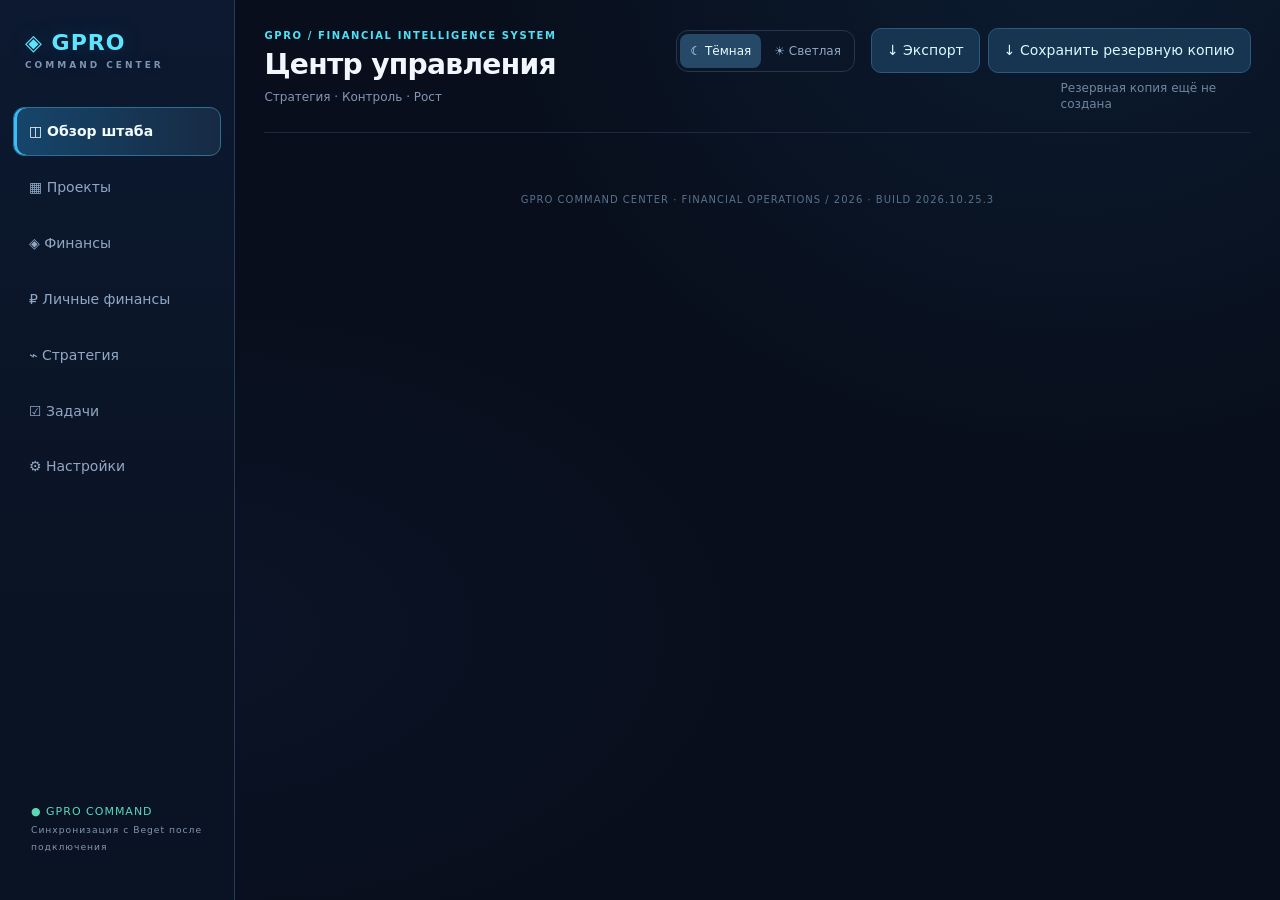
==== commit 4342c5c5: "Release interactive expense category analytics 3.4" ====
--- a/command.html
+++ b/command.html
@@ -1 +1 @@
-<!doctype html><html lang="ru"><head><meta charset="utf-8"><meta name="viewport" content="width=device-width,initial-scale=1"><meta name="theme-color" content="#080e1b"><script>try{document.documentElement.dataset.theme=localStorage.getItem("gpro-ui-theme")==="light"?"light":"dark"}catch{document.documentElement.dataset.theme="dark"}</script><title>GPRO · Command Center</title><link rel="stylesheet" href="command.css?v=20261025-2"></head><body><aside><div class="logo">◈ GPRO <small>COMMAND CENTER</small></div><nav><button data-view="overview" class="active">◫ Обзор штаба</button><button data-view="projects">▦ Проекты</button><button data-view="finance">◈ Финансы</button><button data-view="personalFinance">₽ Личные финансы</button><button data-view="strategy">⌁ Стратегия</button><button data-view="tasks">☑ Задачи</button><button data-view="settings">⚙ Настройки</button></nav><div class="sidefoot">● GPRO COMMAND<br><small>Синхронизация с Beget после подключения</small></div></aside><main><header><div><div class="eyebrow">GPRO / FINANCIAL INTELLIGENCE SYSTEM</div><h1 id="title">Центр управления</h1><p id="subtitle">Стратегия · Контроль · Рост</p></div><div class="header-actions"><div class="theme-switch" role="group" aria-label="Тема оформления"><button type="button" data-theme-choice="dark" aria-pressed="true">☾ Тёмная</button><button type="button" data-theme-choice="light" aria-pressed="false">☀ Светлая</button></div><span id="clock"></span><button id="export">↓ Экспорт</button></div></header><section id="app"></section><footer>GPRO COMMAND CENTER · FINANCIAL OPERATIONS / 2026 · BUILD 2026.10.25.2</footer></main><script src="backup.js?v=20261025-2" defer></script><script src="server-sync.js?v=20261025-2" defer></script><script type="module" src="bootstrap.js?v=20261025-2"></script></body></html>+<!doctype html><html lang="ru"><head><meta charset="utf-8"><meta name="viewport" content="width=device-width,initial-scale=1"><meta name="theme-color" content="#080e1b"><script>try{document.documentElement.dataset.theme=localStorage.getItem("gpro-ui-theme")==="light"?"light":"dark"}catch{document.documentElement.dataset.theme="dark"}</script><title>GPRO · Command Center</title><link rel="stylesheet" href="command.css?v=20261025-3"></head><body><aside><div class="logo">◈ GPRO <small>COMMAND CENTER</small></div><nav><button data-view="overview" class="active">◫ Обзор штаба</button><button data-view="projects">▦ Проекты</button><button data-view="finance">◈ Финансы</button><button data-view="personalFinance">₽ Личные финансы</button><button data-view="strategy">⌁ Стратегия</button><button data-view="tasks">☑ Задачи</button><button data-view="settings">⚙ Настройки</button></nav><div class="sidefoot">● GPRO COMMAND<br><small>Синхронизация с Beget после подключения</small></div></aside><main><header><div><div class="eyebrow">GPRO / FINANCIAL INTELLIGENCE SYSTEM</div><h1 id="title">Центр управления</h1><p id="subtitle">Стратегия · Контроль · Рост</p></div><div class="header-actions"><div class="theme-switch" role="group" aria-label="Тема оформления"><button type="button" data-theme-choice="dark" aria-pressed="true">☾ Тёмная</button><button type="button" data-theme-choice="light" aria-pressed="false">☀ Светлая</button></div><span id="clock"></span><button id="export">↓ Экспорт</button></div></header><section id="app"></section><footer>GPRO COMMAND CENTER · FINANCIAL OPERATIONS / 2026 · BUILD 2026.10.25.3</footer></main><script src="backup.js?v=20261025-3" defer></script><script src="server-sync.js?v=20261025-3" defer></script><script type="module" src="bootstrap.js?v=20261025-3"></script></body></html>
--- a/command.css
+++ b/command.css
@@ -609,3 +609,11 @@
 .gpro-detail-entry b{font-size:14px;font-variant-numeric:tabular-nums;white-space:nowrap}
 .gpro-chart-hover .gpro-chart-bar,.gpro-chart-hover .gpro-daily-pair i{cursor:pointer}
 @media(max-width:480px){.gpro-detail-entry{gap:8px}.gpro-detail-entry b{font-size:12px}}
+
+
+/* Analytics 3.4: interactive spending categories */
+.gpro-donut-button{width:100%;padding:7px 9px;margin:3px 0;border:1px solid transparent;border-radius:9px;background:transparent;color:inherit;font:inherit;text-align:left;cursor:pointer;transition:background .12s ease,border-color .12s ease}
+.gpro-donut-button:hover,.gpro-donut-button:focus-visible{background:#38bdf817;border-color:#38bdf850;outline:none}
+.gpro-donut-button span{min-width:0;overflow-wrap:anywhere}
+.gpro-donut-button b{font-variant-numeric:tabular-nums}
+html[data-theme="light"] .gpro-donut-button:hover,html[data-theme="light"] .gpro-donut-button:focus-visible{background:#d7edff;border-color:#94c7e9}
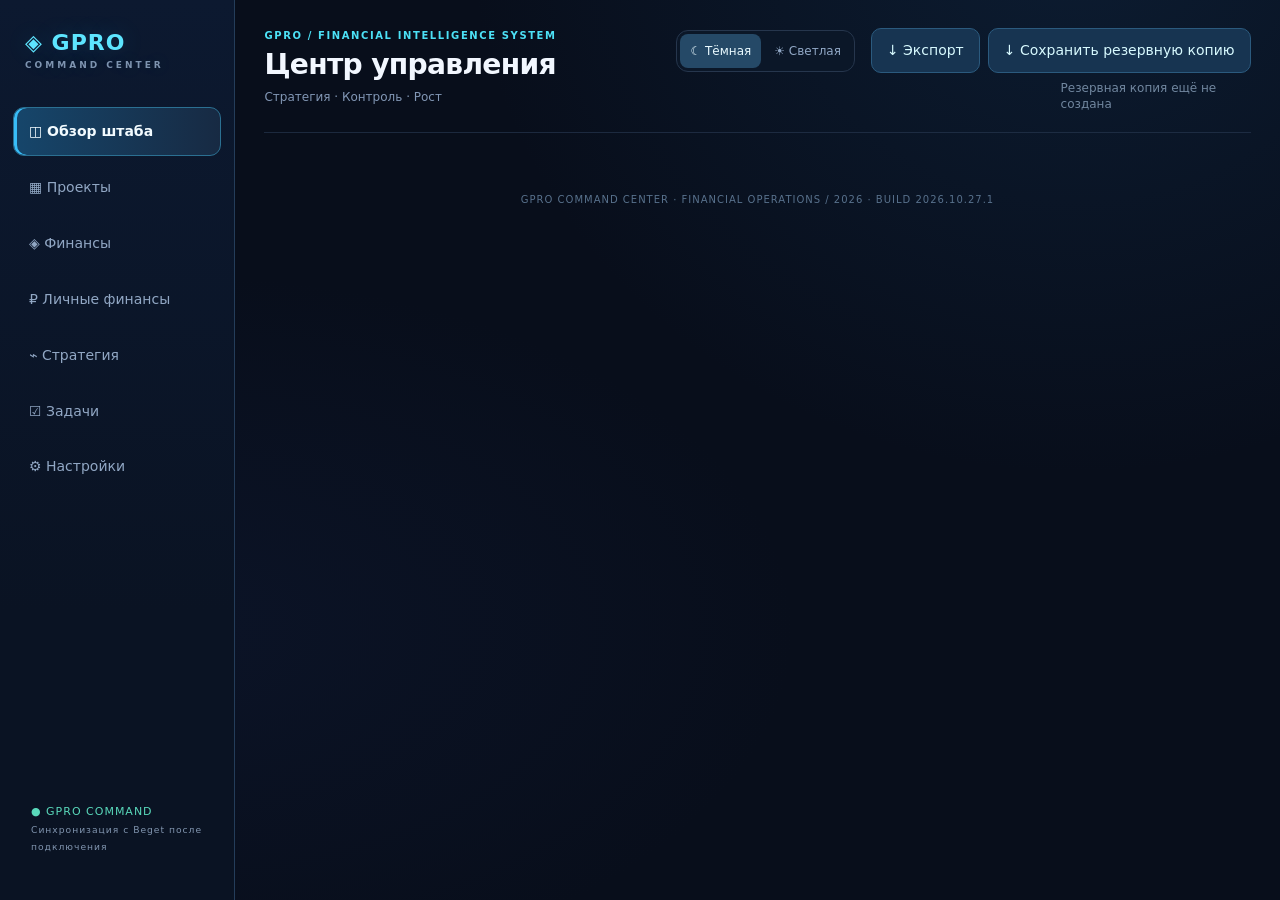
==== commit 6a860e5e: "Refresh Analytics 3.5 asset cache version" ====
--- a/command.html
+++ b/command.html
@@ -1 +1 @@
-<!doctype html><html lang="ru"><head><meta charset="utf-8"><meta name="viewport" content="width=device-width,initial-scale=1"><meta name="theme-color" content="#080e1b"><script>try{document.documentElement.dataset.theme=localStorage.getItem("gpro-ui-theme")==="light"?"light":"dark"}catch{document.documentElement.dataset.theme="dark"}</script><title>GPRO · Command Center</title><link rel="stylesheet" href="command.css?v=20261025-3"></head><body><aside><div class="logo">◈ GPRO <small>COMMAND CENTER</small></div><nav><button data-view="overview" class="active">◫ Обзор штаба</button><button data-view="projects">▦ Проекты</button><button data-view="finance">◈ Финансы</button><button data-view="personalFinance">₽ Личные финансы</button><button data-view="strategy">⌁ Стратегия</button><button data-view="tasks">☑ Задачи</button><button data-view="settings">⚙ Настройки</button></nav><div class="sidefoot">● GPRO COMMAND<br><small>Синхронизация с Beget после подключения</small></div></aside><main><header><div><div class="eyebrow">GPRO / FINANCIAL INTELLIGENCE SYSTEM</div><h1 id="title">Центр управления</h1><p id="subtitle">Стратегия · Контроль · Рост</p></div><div class="header-actions"><div class="theme-switch" role="group" aria-label="Тема оформления"><button type="button" data-theme-choice="dark" aria-pressed="true">☾ Тёмная</button><button type="button" data-theme-choice="light" aria-pressed="false">☀ Светлая</button></div><span id="clock"></span><button id="export">↓ Экспорт</button></div></header><section id="app"></section><footer>GPRO COMMAND CENTER · FINANCIAL OPERATIONS / 2026 · BUILD 2026.10.25.3</footer></main><script src="backup.js?v=20261025-3" defer></script><script src="server-sync.js?v=20261025-3" defer></script><script type="module" src="bootstrap.js?v=20261025-3"></script></body></html>+<!doctype html><html lang="ru"><head><meta charset="utf-8"><meta name="viewport" content="width=device-width,initial-scale=1"><meta name="theme-color" content="#080e1b"><script>try{document.documentElement.dataset.theme=localStorage.getItem("gpro-ui-theme")==="light"?"light":"dark"}catch{document.documentElement.dataset.theme="dark"}</script><title>GPRO · Command Center</title><link rel="stylesheet" href="command.css?v=20261027-1"></head><body><aside><div class="logo">◈ GPRO <small>COMMAND CENTER</small></div><nav><button data-view="overview" class="active">◫ Обзор штаба</button><button data-view="projects">▦ Проекты</button><button data-view="finance">◈ Финансы</button><button data-view="personalFinance">₽ Личные финансы</button><button data-view="strategy">⌁ Стратегия</button><button data-view="tasks">☑ Задачи</button><button data-view="settings">⚙ Настройки</button></nav><div class="sidefoot">● GPRO COMMAND<br><small>Синхронизация с Beget после подключения</small></div></aside><main><header><div><div class="eyebrow">GPRO / FINANCIAL INTELLIGENCE SYSTEM</div><h1 id="title">Центр управления</h1><p id="subtitle">Стратегия · Контроль · Рост</p></div><div class="header-actions"><div class="theme-switch" role="group" aria-label="Тема оформления"><button type="button" data-theme-choice="dark" aria-pressed="true">☾ Тёмная</button><button type="button" data-theme-choice="light" aria-pressed="false">☀ Светлая</button></div><span id="clock"></span><button id="export">↓ Экспорт</button></div></header><section id="app"></section><footer>GPRO COMMAND CENTER · FINANCIAL OPERATIONS / 2026 · BUILD 2026.10.27.1</footer></main><script src="backup.js?v=20261027-1" defer></script><script src="server-sync.js?v=20261027-1" defer></script><script type="module" src="bootstrap.js?v=20261027-1"></script></body></html>
--- a/command.css
+++ b/command.css
@@ -617,3 +617,20 @@
 .gpro-donut-button span{min-width:0;overflow-wrap:anywhere}
 .gpro-donut-button b{font-variant-numeric:tabular-nums}
 html[data-theme="light"] .gpro-donut-button:hover,html[data-theme="light"] .gpro-donut-button:focus-visible{background:#d7edff;border-color:#94c7e9}
+
+
+/* Analytics 3.5 — period-over-period expense intelligence */
+.gpro-compare-card{margin-top:16px}
+.gpro-compare-card>.row{align-items:flex-start;gap:14px}
+.gpro-compare-summary{display:flex;flex-wrap:wrap;gap:12px;margin:16px 0}
+.gpro-compare-summary span{display:flex;flex-direction:column;gap:6px;padding:12px 16px;min-width:135px;flex:1;background:#38bdf80b;border:1px solid var(--line);border-radius:11px;font-size:11px;color:var(--muted)}
+.gpro-compare-summary b{font-size:17px;color:var(--text);font-variant-numeric:tabular-nums}
+.gpro-compare-list{border-top:1px solid var(--line)}
+.gpro-compare-row{display:flex;align-items:center;justify-content:space-between;gap:14px;padding:12px 2px;border-bottom:1px solid var(--line)}
+.gpro-compare-row span{display:flex;flex-direction:column;gap:5px;min-width:0}
+.gpro-compare-row span b{font-size:13px;overflow-wrap:anywhere}
+.gpro-compare-row small{font-size:11px;color:var(--muted)}
+.gpro-compare-row strong{font-size:14px;white-space:nowrap;font-variant-numeric:tabular-nums}
+.gpro-compare-hint{padding:14px 16px;border-radius:11px;background:#38bdf811;border:1px solid #38bdf830;color:var(--text);font-size:12px;line-height:1.6;margin-top:16px}
+html[data-theme="light"] .gpro-compare-hint{background:#eaf6ff;border-color:#bcdff5}
+@media(max-width:480px){.gpro-compare-summary span{min-width:95px;padding:10px}.gpro-compare-summary b{font-size:14px}.gpro-compare-row strong{font-size:12px}}
